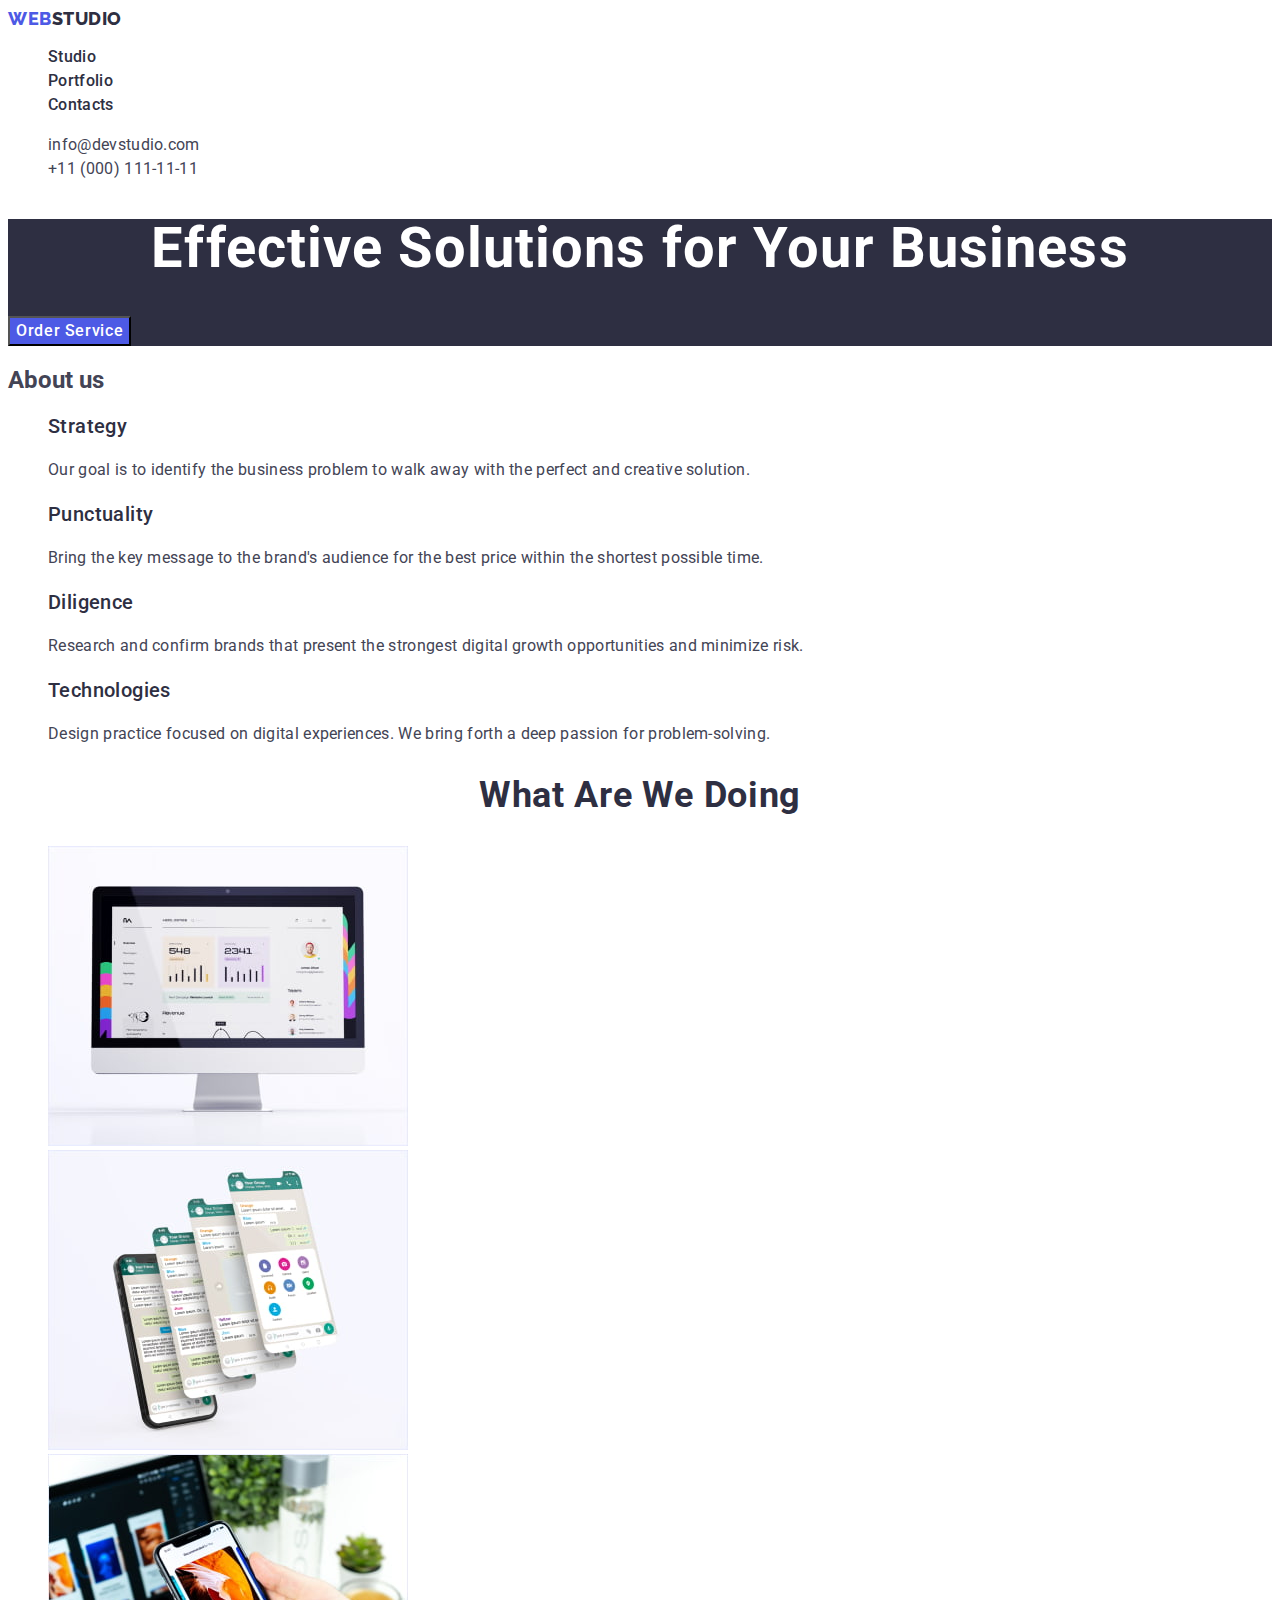
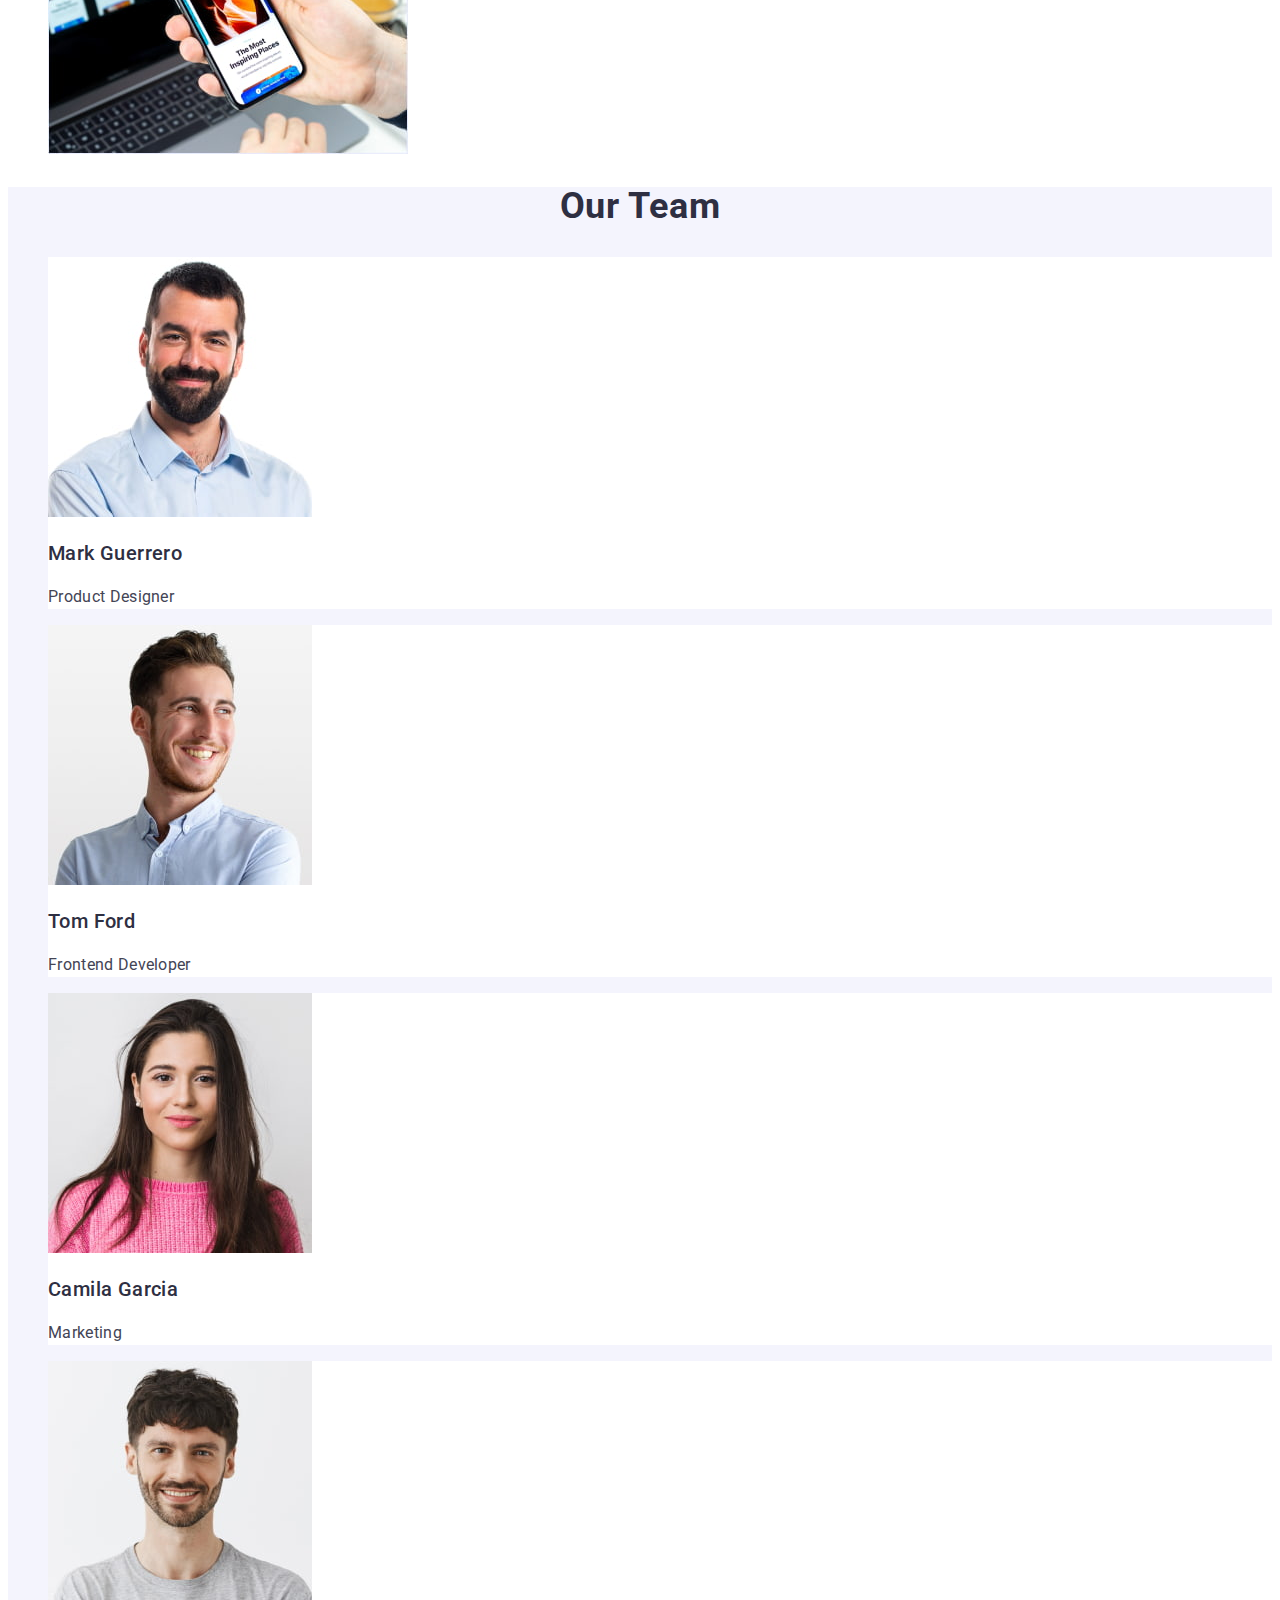
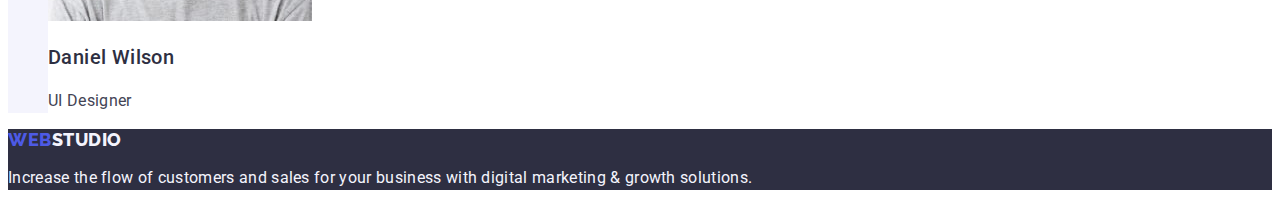
==== index.html @ d7a422e0 "Initial commit" ====
<!DOCTYPE html>
<html lang="en">
  <head>
    <meta charset="UTF-8" />
    <meta name="deskription" content="WEB Solutions for Business" />
    <title>WEB Solutions for Business</title>
    <link
      rel="stylesheet"
      href="node_modules/modern-normalize/modern-normalize.css"
    />
    <!-- Custom styles -->
    <link rel="stylesheet" href="./css/styles.css" />
    <!-- Fonts -->
    <link rel="preconnect" href="https://fonts.googleapis.com" />
    <link rel="preconnect" href="https://fonts.gstatic.com" crossorigin />
    <link
      href="https://fonts.googleapis.com/css2?family=Raleway:wght@800&family=Roboto:wght@400;500;700;900&display=swap"
      rel="stylesheet"
    />
  </head>

  <body>
    <header>
      <nav>
        <!-- Logo -->
        <a class="logo link" href="./index.html"
          >Web<span class="logo-header">Studio</span></a
        >
        <!-- Navigation -->
        <ul class="list link">
          <li>
            <a class="nav link" href="./index.html">Studio</a>
          </li>
          <li>
            <a class="nav link" href="./portfolio.html">Portfolio</a>
          </li>
          <li>
            <a class="nav link" href="">Contacts</a>
          </li>
        </ul>
      </nav>
      <!-- Adress -->
      <address class="adress">
        <ul class="list">
          <li>
            <a class="adress-list link" href="mailto:info@devstudio.com"
              >info@devstudio.com</a
            >
          </li>
          <li>
            <a class="adress-list link" href="tel:+110001111111"
              >+11 (000) 111-11-11</a
            >
          </li>
        </ul>
      </address>
    </header>
    <main>
      <!-- Hero section -->
      <section class="hero">
        <h1 class="hero-title" id="studio">
          Effective Solutions for Your Business
        </h1>
        <button class="hero-btn" type="button">Order Service</button>
      </section>
      <!-- About us section -->
      <section class="about">
        <h2 class="about-title">About us</h2>
        <ul class="list">
          <li>
            <h3 class="about-list-title">Strategy</h3>
            <p class="about-text">
              Our goal is to identify the business problem to walk away with the
              perfect and creative solution.
            </p>
          </li>
          <li>
            <h3 class="about-list-title">Punctuality</h3>
            <p class="about-text">
              Bring the key message to the brand's audience for the best price
              within the shortest possible time.
            </p>
          </li>
          <li>
            <h3 class="about-list-title">Diligence</h3>
            <p class="about-text">
              Research and confirm brands that present the strongest digital
              growth opportunities and minimize risk.
            </p>
          </li>
          <li>
            <h3 class="about-list-title">Technologies</h3>
            <p class="about-text">
              Design practice focused on digital experiences. We bring forth a
              deep passion for problem-solving.
            </p>
          </li>
        </ul>
      </section>
      <!-- What we do section-->
      <section class="doing">
        <h2 class="doing-title">What are we doing</h2>
        <ul class="list">
          <li>
            <img
              src="./images/section2/img1.jpg"
              alt="Laptop on the table"
              width="360"
              height="300"
            />
          </li>
          <li>
            <img
              src="./images/section2/img2.jpg"
              alt="Mobile phones"
              width="360"
              height="300"
            />
          </li>
          <li>
            <img
              src="./images/section2/img3.jpg"
              alt="Devices on hands"
              width="360"
              height="300"
            />
          </li>
        </ul>
      </section>
      <!-- Team -->
      <section class="team-section">
        <h2 class="team-section-title">Our Team</h2>
        <ul class="list">
          <li class="team">
            <img
              src="./images/section3/img1.jpg"
              alt="Foto Mark Guerrero"
              width="264"
              height="260"
            />
            <h3 class="card-title">Mark Guerrero</h3>
            <p class="card-text">Product Designer</p>
          </li>
          <li class="team">
            <img
              src="./images/section3/img2.jpg"
              alt="Foto Tom Ford"
              width="264"
              height="260"
            />
            <h3 class="card-title">Tom Ford</h3>
            <p class="card-text">Frontend Developer</p>
          </li>
          <li class="team">
            <img
              src="./images/section3/img3.jpg"
              alt="Foto Camila Garcia"
              width="264"
              height="260"
            />
            <h3 class="card-title">Camila Garcia</h3>
            <p class="card-text">Marketing</p>
          </li>
          <li class="team">
            <img
              src="./images/section3/img4.jpg"
              alt="Foto Daniel Wilson"
              width="264"
              height="260"
            />
            <h3 class="card-title">Daniel Wilson</h3>
            <p class="card-text">UI Designer</p>
          </li>
        </ul>
      </section>
    </main>
    <footer class="footer">
      <a class="logo link" href="./index.html"
        >Web<span class="logo-footer">Studio</span></a
      >

      <p class="text-footer">
        Increase the flow of customers and sales for your business with digital
        marketing & growth solutions.
      </p>
    </footer>
  </body>
</html>
---- css/styles.css ----
/* body */
:root {
  --primary-font: 'Roboto', sans-serif;
  --white: #fff;
  --iris: #4d5ae5;
  --navyblue: #2e2f42;
  --slate: #434455;
  --cloud: #f4f4fd;
  --ocean: #404bbf;
}
body {
  background-color: var(--white);
  font-family: var(--primary-font);
  color: var(--slate);
}
/* header */

/* Logo */

.logo {
  color: var(--iris, #4d5ae5);
  font-family: 'Raleway', sans-serif;
  font-size: 18px;
  font-weight: 800;
  line-height: 1.17; /* 116.667% */
  letter-spacing: 0.03em;
  text-transform: uppercase;
}

.logo-header {
  color: var(--navyblue);
}

.list {
  list-style: none;
}
.link {
  text-decoration: none;
}
/* Navigation */
.nav {
  color: var(--navyblue);
  font-size: 16px;
  font-weight: 500;
  line-height: 1.5;
  letter-spacing: 0.02em;
}

.nav:focus,
.nav:hover {
  color: var(--ocean);
}

/* Adress */
.adress {
  font-style: normal;
}
.adress-list {
  color: var(--slate);
  font-size: 16px;
  font-weight: 400;
  line-height: 1.5;
  letter-spacing: 0.02em;
}

.adress-list:focus,
.adress-list:hover {
  color: var(--ocean);
}

/* main */
/* Section Hero */
.hero {
  background-color: var(--navyblue);
}

.hero-title {
  color: var(--white);
  font-size: 56px;
  font-weight: 700;
  line-height: 1.07;
  letter-spacing: 0.02em;
  text-align: center;
}

.hero-btn {
  background: var(--iris);

  color: var(--white);
  font-family: 'Roboto', sans-serif;
  font-size: 16px;
  font-weight: 500;
  line-height: 1.5;
  letter-spacing: 0.04rem;
  cursor: pointer;
}

.hero-btn:focus,
.hero-btn:hover {
  background-color: var(--ocean);
}

/* Section About */

.about-list-title {
  color: var(--navyblue);
  font-size: 20px;
  font-weight: 500;
  line-height: 1.2;
  letter-spacing: 0.02em;
}

.about-text {
  color: var(--slate);

  font-size: 16px;
  line-height: 1.5;
  letter-spacing: 0.02em;
}

/* Doing section */

.doing-title {
  color: var(--navyblue);
  font-size: 36px;
  font-weight: 700;
  line-height: 1.11;
  letter-spacing: 0.02em;
  text-transform: capitalize;
  text-align: center;
}

/* Our team */

.team-section {
  background-color: var(--cloud);
}
.team {
  background-color: #ffffff;
}
.team-section-title {
  color: var(--navyblue);
  font-size: 36px;
  font-weight: 700;
  line-height: 1.11;
  letter-spacing: 0.02em;
  text-transform: capitalize;
  text-align: center;
}

.card-title {
  color: var(--navyblue);
  font-size: 20px;
  font-weight: 500;
  line-height: 1.2;
  letter-spacing: 0.02em;
}

.card-text {
  color: var(--slate);
  font-size: 16px;
  font-weight: 400;
  line-height: 1.5;
  letter-spacing: 0.02em;
}

/* Portfolio */

/* Filter */
.filter-btn-list {
  list-style: none;
}
.filter-btn {
  background-color: var(--cloud);
  color: var(--iris);
  font-family: 'Roboto', sans-serif;
  font-size: 16px;
  font-weight: 500;
  line-height: 1.5;
  letter-spacing: 0.04em;
  cursor: pointer;
}
.filter-btn:focus,
.filter-btn:hover {
  background-color: var(--ocean);
  color: var(--white);
}
/* Portfolio list */
.portfolio-list {
  list-style: none;
}
.portfolio-link-title {
  color: var(--navyblue);
  font-size: 20px;
  font-weight: 500;
  line-height: 1.2;
  letter-spacing: 0.02em;
}
.filter-text {
  color: var(--slate);
  font-size: 16px;
  line-height: 1.5;
  letter-spacing: 0.02em;
}

/* Fotter */

.footer {
  background-color: var(--navyblue);
}

.text-footer {
  color: var(--cloud);
  font-size: 16px;
  line-height: 1.5;
  letter-spacing: 0.02em;
}
.logo-footer {
  color: var(--cloud);
}
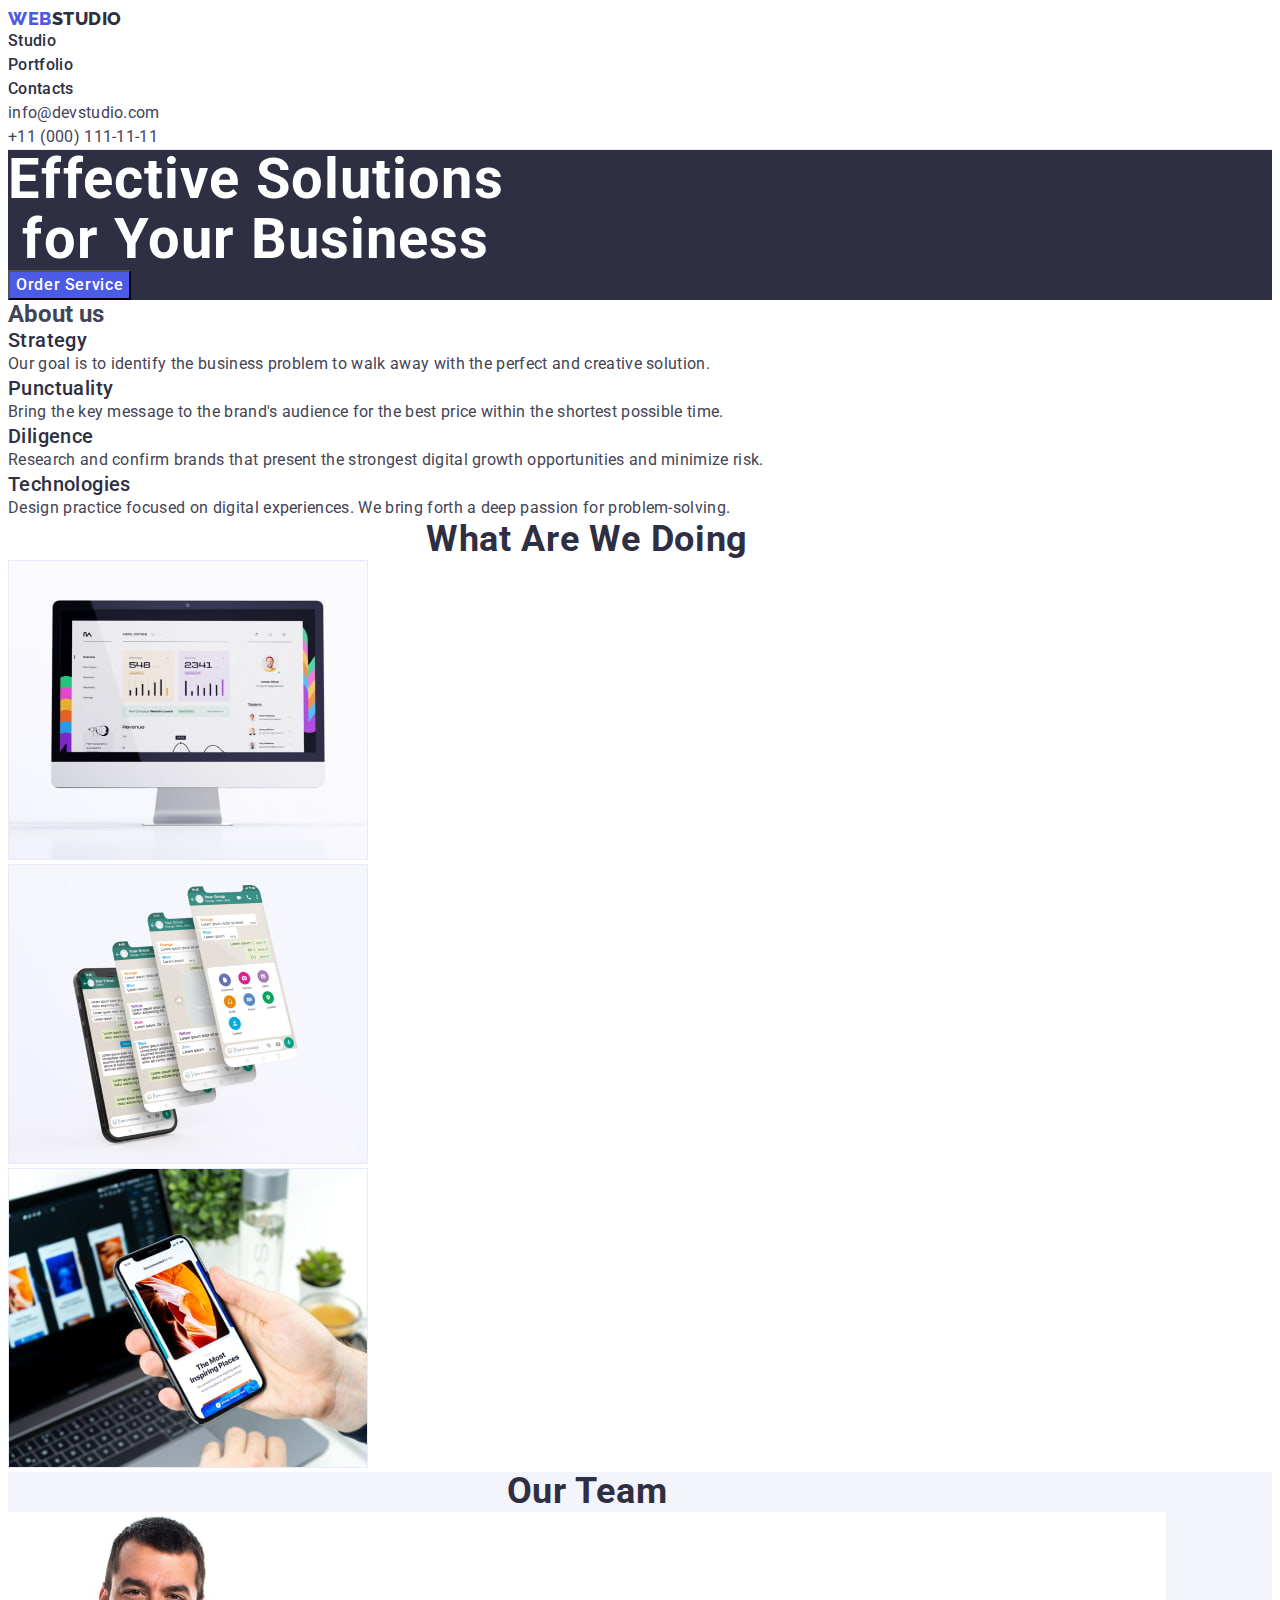
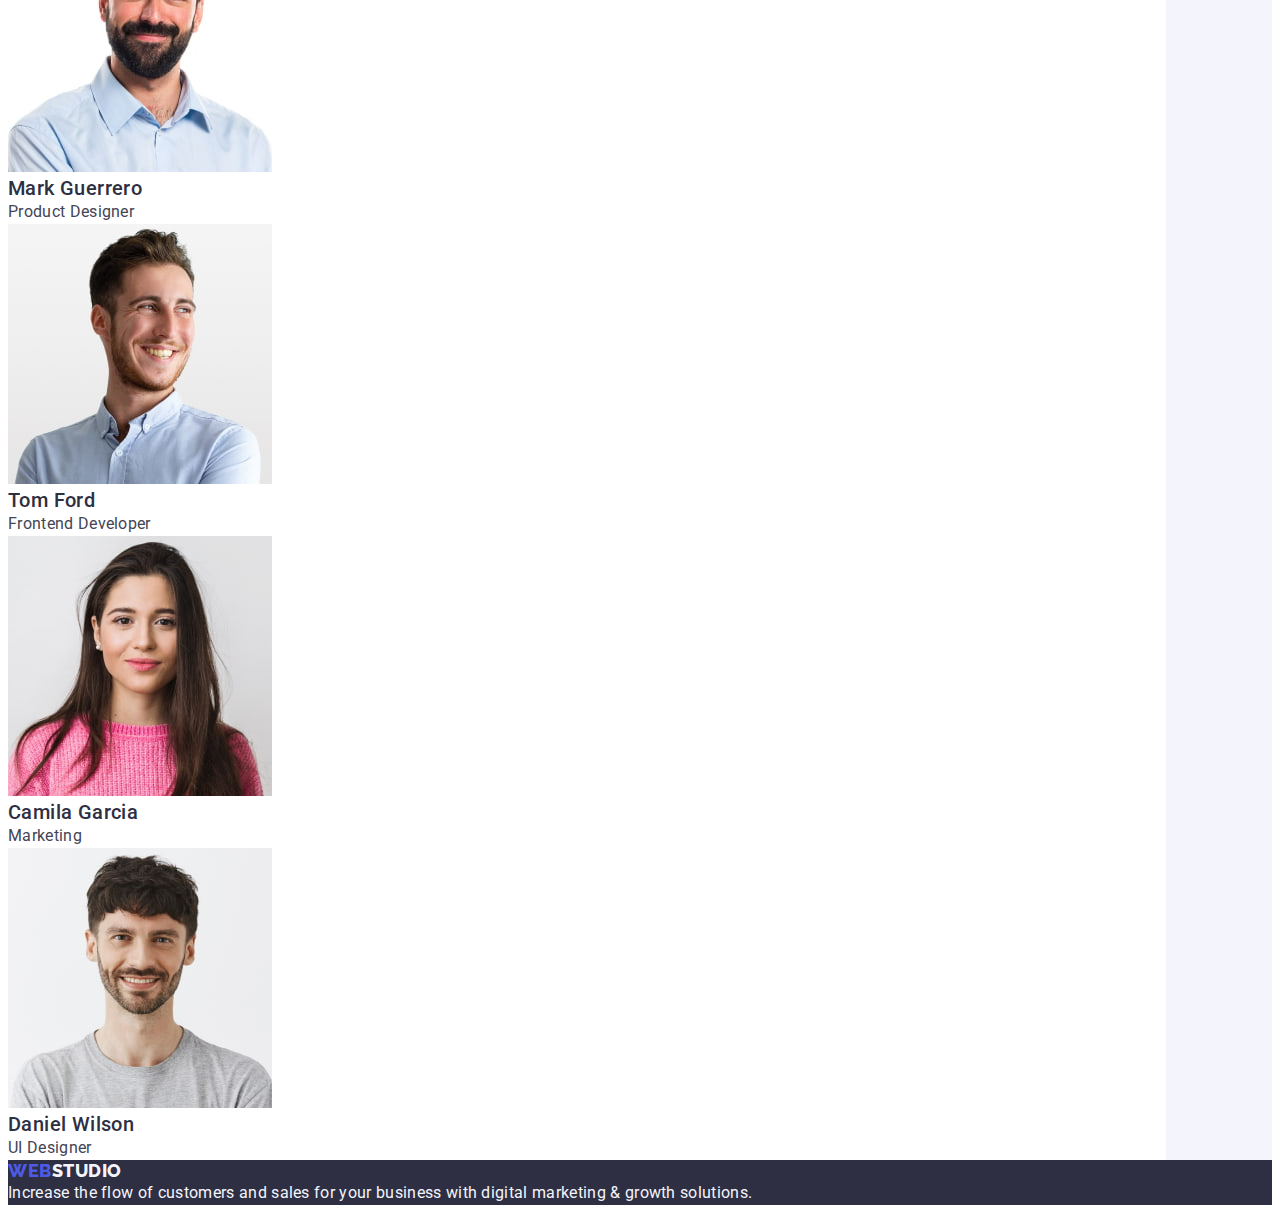
==== commit c939b586: "hw03 begin" ====
--- a/index.html
+++ b/index.html
@@ -7,6 +7,13 @@
     <link
       rel="stylesheet"
       href="node_modules/modern-normalize/modern-normalize.css"
+    />
+    <link
+      rel="stylesheet"
+      href="https://cdnjs.cloudflare.com/ajax/libs/modern-normalize/2.0.0/modern-normalize.min.css"
+      integrity="sha512-4xo8blKMVCiXpTaLzQSLSw3KFOVPWhm/TRtuPVc4WG6kUgjH6J03IBuG7JZPkcWMxJ5huwaBpOpnwYElP/m6wg=="
+      crossorigin="anonymous"
+      referrerpolicy="no-referrer"
     />
     <!-- Custom styles -->
     <link rel="stylesheet" href="./css/styles.css" />
@@ -21,168 +28,189 @@
 
   <body>
     <header>
-      <nav>
-        <!-- Logo -->
-        <a class="logo link" href="./index.html"
-          >Web<span class="logo-header">Studio</span></a
-        >
-        <!-- Navigation -->
-        <ul class="list link">
-          <li>
-            <a class="nav link" href="./index.html">Studio</a>
-          </li>
-          <li>
-            <a class="nav link" href="./portfolio.html">Portfolio</a>
-          </li>
-          <li>
-            <a class="nav link" href="">Contacts</a>
-          </li>
-        </ul>
-      </nav>
-      <!-- Adress -->
-      <address class="adress">
-        <ul class="list">
-          <li>
-            <a class="adress-list link" href="mailto:info@devstudio.com"
-              >info@devstudio.com</a
-            >
-          </li>
-          <li>
-            <a class="adress-list link" href="tel:+110001111111"
-              >+11 (000) 111-11-11</a
-            >
-          </li>
-        </ul>
-      </address>
+      <div class="container">
+        <nav>
+          <!-- Logo -->
+          <a class="logo link" href="./index.html"
+            >Web<span class="logo-header">Studio</span></a
+          >
+          <!-- Navigation -->
+          <ul class="list link">
+            <li>
+              <a class="nav link" href="./index.html">Studio</a>
+            </li>
+            <li>
+              <a class="nav link" href="./portfolio.html">Portfolio</a>
+            </li>
+            <li>
+              <a class="nav link" href="">Contacts</a>
+            </li>
+          </ul>
+        </nav>
+        <!-- Adress -->
+        <address class="adress">
+          <ul class="list">
+            <li>
+              <a class="adress-list link" href="mailto:info@devstudio.com"
+                >info@devstudio.com</a
+              >
+            </li>
+            <li>
+              <a class="adress-list link" href="tel:+110001111111"
+                >+11 (000) 111-11-11</a
+              >
+            </li>
+          </ul>
+        </address>
+      </div>
     </header>
+
     <main>
       <!-- Hero section -->
+
       <section class="hero">
-        <h1 class="hero-title" id="studio">
-          Effective Solutions for Your Business
-        </h1>
-        <button class="hero-btn" type="button">Order Service</button>
-      </section>
+        <div class="container">
+          <h1 class="hero-title" id="studio">
+            Effective Solutions for Your Business
+          </h1>
+          <button class="hero-btn" type="button">Order Service</button>
+        </div>
+      </section>
+
       <!-- About us section -->
+
       <section class="about">
-        <h2 class="about-title">About us</h2>
-        <ul class="list">
-          <li>
-            <h3 class="about-list-title">Strategy</h3>
-            <p class="about-text">
-              Our goal is to identify the business problem to walk away with the
-              perfect and creative solution.
-            </p>
-          </li>
-          <li>
-            <h3 class="about-list-title">Punctuality</h3>
-            <p class="about-text">
-              Bring the key message to the brand's audience for the best price
-              within the shortest possible time.
-            </p>
-          </li>
-          <li>
-            <h3 class="about-list-title">Diligence</h3>
-            <p class="about-text">
-              Research and confirm brands that present the strongest digital
-              growth opportunities and minimize risk.
-            </p>
-          </li>
-          <li>
-            <h3 class="about-list-title">Technologies</h3>
-            <p class="about-text">
-              Design practice focused on digital experiences. We bring forth a
-              deep passion for problem-solving.
-            </p>
-          </li>
-        </ul>
-      </section>
+        <div class="container">
+          <h2 class="about-title">About us</h2>
+          <ul class="list">
+            <li>
+              <h3 class="about-list-title">Strategy</h3>
+              <p class="about-text">
+                Our goal is to identify the business problem to walk away with
+                the perfect and creative solution.
+              </p>
+            </li>
+            <li>
+              <h3 class="about-list-title">Punctuality</h3>
+              <p class="about-text">
+                Bring the key message to the brand's audience for the best price
+                within the shortest possible time.
+              </p>
+            </li>
+            <li>
+              <h3 class="about-list-title">Diligence</h3>
+              <p class="about-text">
+                Research and confirm brands that present the strongest digital
+                growth opportunities and minimize risk.
+              </p>
+            </li>
+            <li>
+              <h3 class="about-list-title">Technologies</h3>
+              <p class="about-text">
+                Design practice focused on digital experiences. We bring forth a
+                deep passion for problem-solving.
+              </p>
+            </li>
+          </ul>
+        </div>
+      </section>
+
       <!-- What we do section-->
+
       <section class="doing">
-        <h2 class="doing-title">What are we doing</h2>
-        <ul class="list">
-          <li>
-            <img
-              src="./images/section2/img1.jpg"
-              alt="Laptop on the table"
-              width="360"
-              height="300"
-            />
-          </li>
-          <li>
-            <img
-              src="./images/section2/img2.jpg"
-              alt="Mobile phones"
-              width="360"
-              height="300"
-            />
-          </li>
-          <li>
-            <img
-              src="./images/section2/img3.jpg"
-              alt="Devices on hands"
-              width="360"
-              height="300"
-            />
-          </li>
-        </ul>
-      </section>
+        <div class="container">
+          <h2 class="doing-title">What are we doing</h2>
+          <ul class="list">
+            <li>
+              <img
+                src="./images/section2/img1.jpg"
+                alt="Laptop on the table"
+                width="360"
+                height="300"
+              />
+            </li>
+            <li>
+              <img
+                src="./images/section2/img2.jpg"
+                alt="Mobile phones"
+                width="360"
+                height="300"
+              />
+            </li>
+            <li>
+              <img
+                src="./images/section2/img3.jpg"
+                alt="Devices on hands"
+                width="360"
+                height="300"
+              />
+            </li>
+          </ul>
+        </div>
+      </section>
+
       <!-- Team -->
+
       <section class="team-section">
-        <h2 class="team-section-title">Our Team</h2>
-        <ul class="list">
-          <li class="team">
-            <img
-              src="./images/section3/img1.jpg"
-              alt="Foto Mark Guerrero"
-              width="264"
-              height="260"
-            />
-            <h3 class="card-title">Mark Guerrero</h3>
-            <p class="card-text">Product Designer</p>
-          </li>
-          <li class="team">
-            <img
-              src="./images/section3/img2.jpg"
-              alt="Foto Tom Ford"
-              width="264"
-              height="260"
-            />
-            <h3 class="card-title">Tom Ford</h3>
-            <p class="card-text">Frontend Developer</p>
-          </li>
-          <li class="team">
-            <img
-              src="./images/section3/img3.jpg"
-              alt="Foto Camila Garcia"
-              width="264"
-              height="260"
-            />
-            <h3 class="card-title">Camila Garcia</h3>
-            <p class="card-text">Marketing</p>
-          </li>
-          <li class="team">
-            <img
-              src="./images/section3/img4.jpg"
-              alt="Foto Daniel Wilson"
-              width="264"
-              height="260"
-            />
-            <h3 class="card-title">Daniel Wilson</h3>
-            <p class="card-text">UI Designer</p>
-          </li>
-        </ul>
+        <div class="container">
+          <h2 class="team-section-title">Our Team</h2>
+          <ul class="list">
+            <li class="team">
+              <img
+                src="./images/section3/img1.jpg"
+                alt="Foto Mark Guerrero"
+                width="264"
+                height="260"
+              />
+              <h3 class="card-title">Mark Guerrero</h3>
+              <p class="card-text">Product Designer</p>
+            </li>
+            <li class="team">
+              <img
+                src="./images/section3/img2.jpg"
+                alt="Foto Tom Ford"
+                width="264"
+                height="260"
+              />
+              <h3 class="card-title">Tom Ford</h3>
+              <p class="card-text">Frontend Developer</p>
+            </li>
+            <li class="team">
+              <img
+                src="./images/section3/img3.jpg"
+                alt="Foto Camila Garcia"
+                width="264"
+                height="260"
+              />
+              <h3 class="card-title">Camila Garcia</h3>
+              <p class="card-text">Marketing</p>
+            </li>
+            <li class="team">
+              <img
+                src="./images/section3/img4.jpg"
+                alt="Foto Daniel Wilson"
+                width="264"
+                height="260"
+              />
+              <h3 class="card-title">Daniel Wilson</h3>
+              <p class="card-text">UI Designer</p>
+            </li>
+          </ul>
+        </div>
       </section>
     </main>
+
     <footer class="footer">
-      <a class="logo link" href="./index.html"
-        >Web<span class="logo-footer">Studio</span></a
-      >
-
-      <p class="text-footer">
-        Increase the flow of customers and sales for your business with digital
-        marketing & growth solutions.
-      </p>
+      <div class="container">
+        <a class="logo link" href="./index.html"
+          >Web<span class="logo-footer">Studio</span></a
+        >
+
+        <p class="text-footer">
+          Increase the flow of customers and sales for your business with
+          digital marketing & growth solutions.
+        </p>
+      </div>
     </footer>
   </body>
 </html>
--- a/css/styles.css
+++ b/css/styles.css
@@ -8,13 +8,33 @@
   --cloud: #f4f4fd;
   --ocean: #404bbf;
 }
+/* Container */
+.container { 
+max-width: 1158px;
+padding-left:  
+padding-right:  
+margin-left:  
+margin-right:  
+}
+
 body {
   background-color: var(--white);
   font-family: var(--primary-font);
   color: var(--slate);
 }
+h1, h2, h3, h4, h5, h6, p {
+	margin: 0;
+}
+
+ul, ol {
+	margin-top: 0;
+	margin-bottom: 0;
+	padding-left: 0;
+}
 /* header */
-
+header {
+  border-bottom: 1px solid var(--cornflower, #E7E9FC);
+}
 /* Logo */
 
 .logo {
@@ -81,6 +101,7 @@
   line-height: 1.07;
   letter-spacing: 0.02em;
   text-align: center;
+  width: 496px;
 }
 
 .hero-btn {
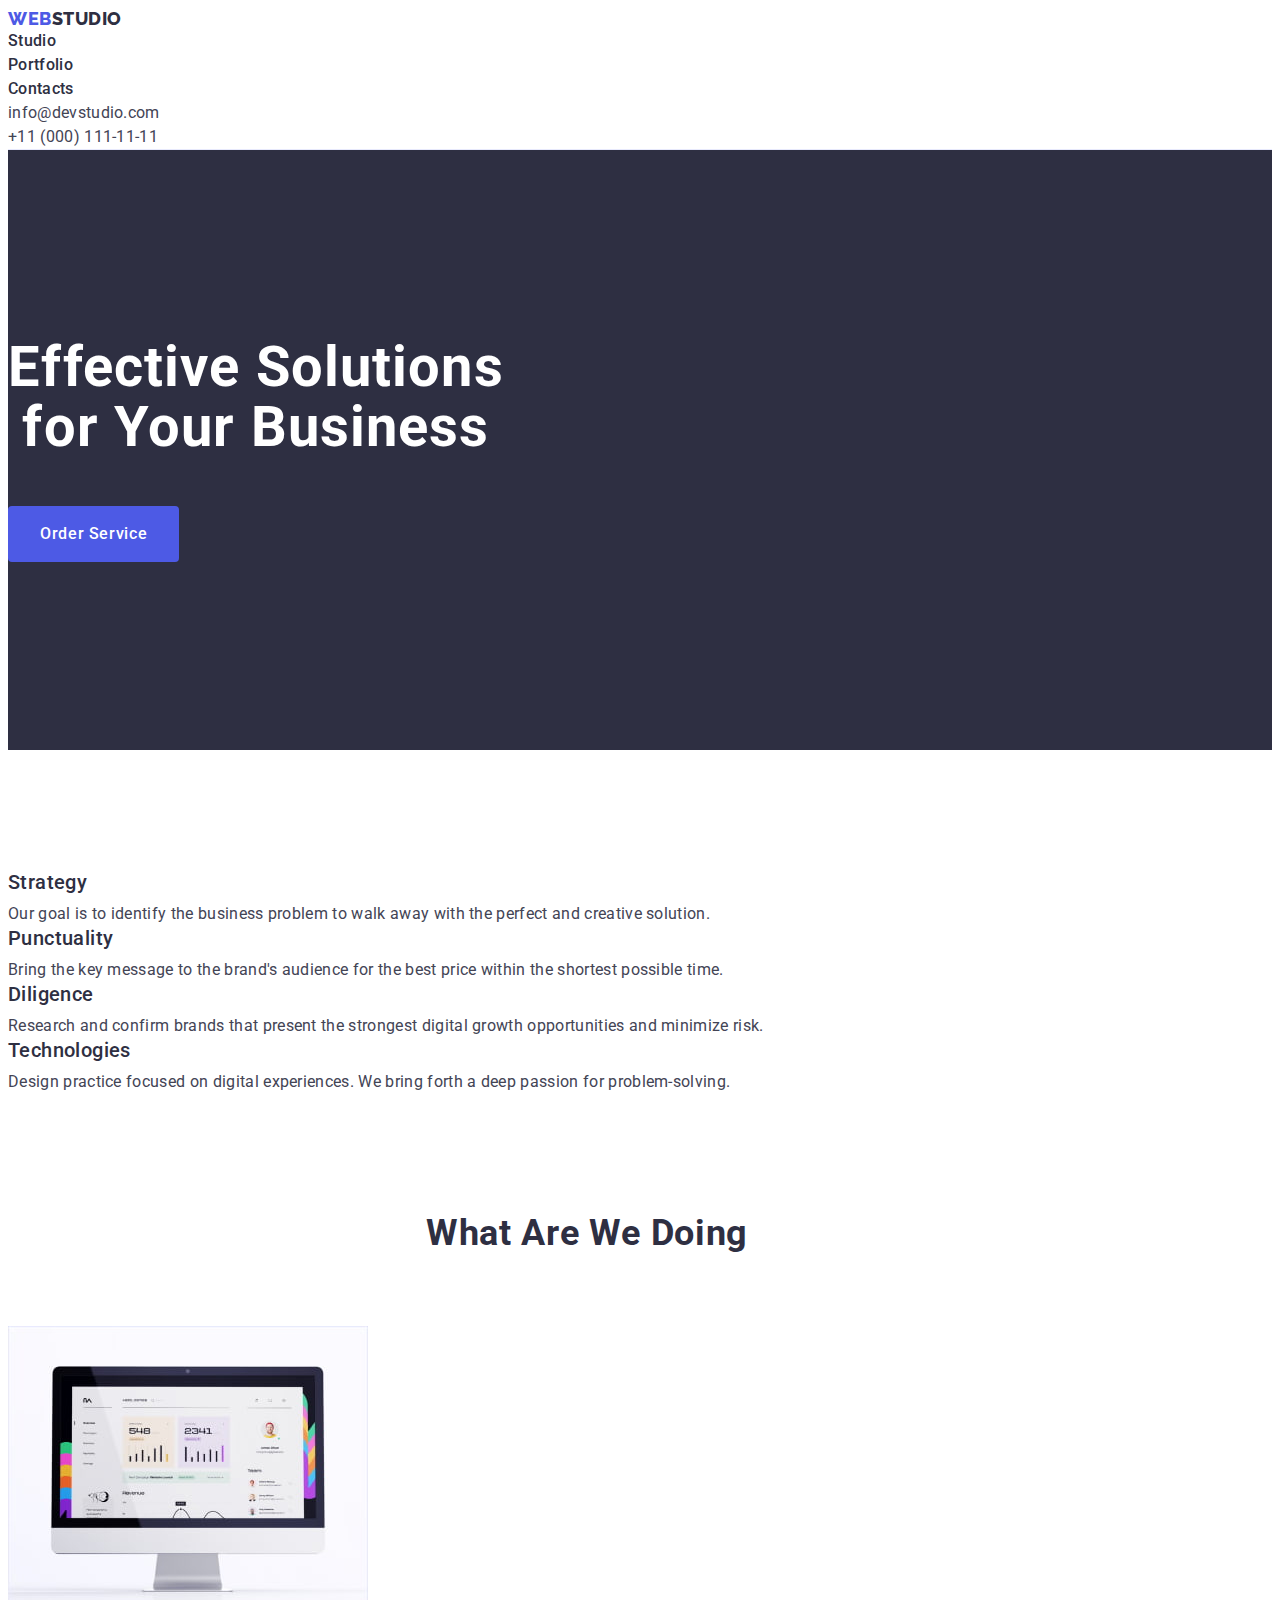
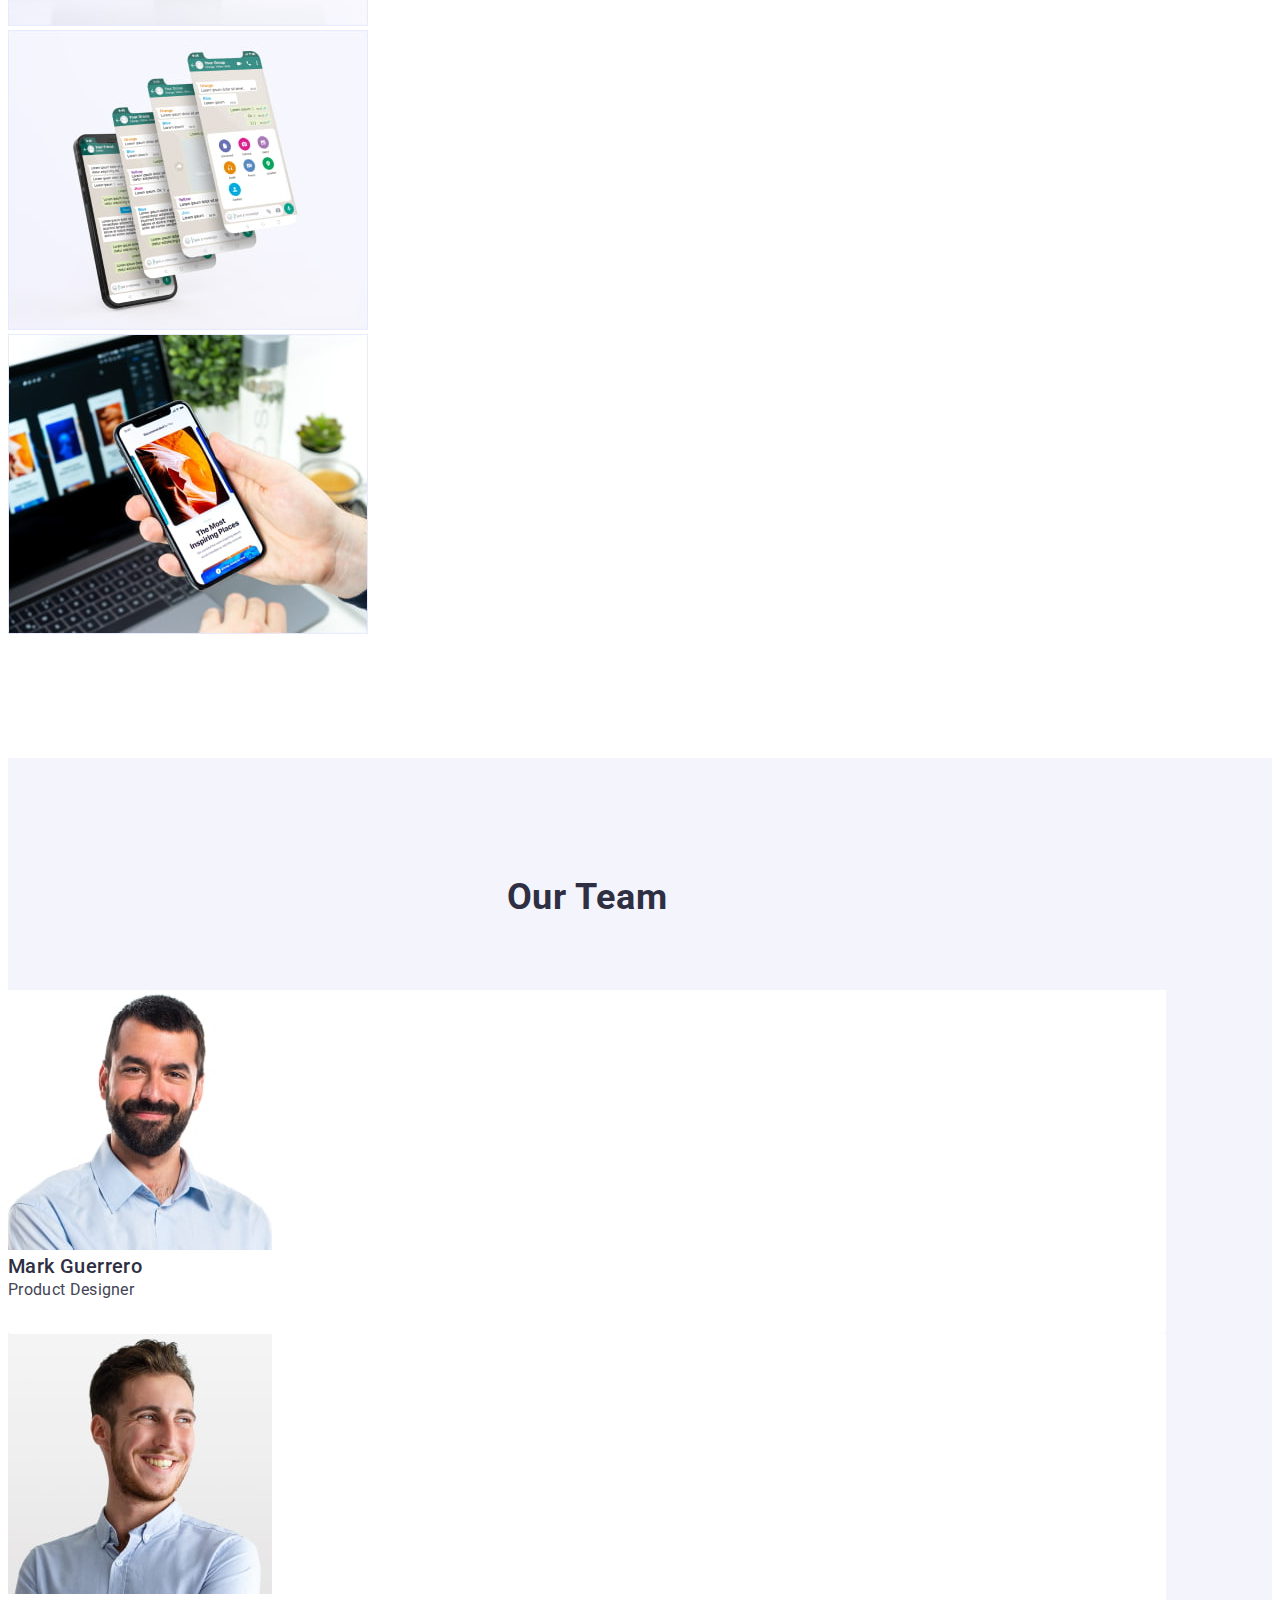
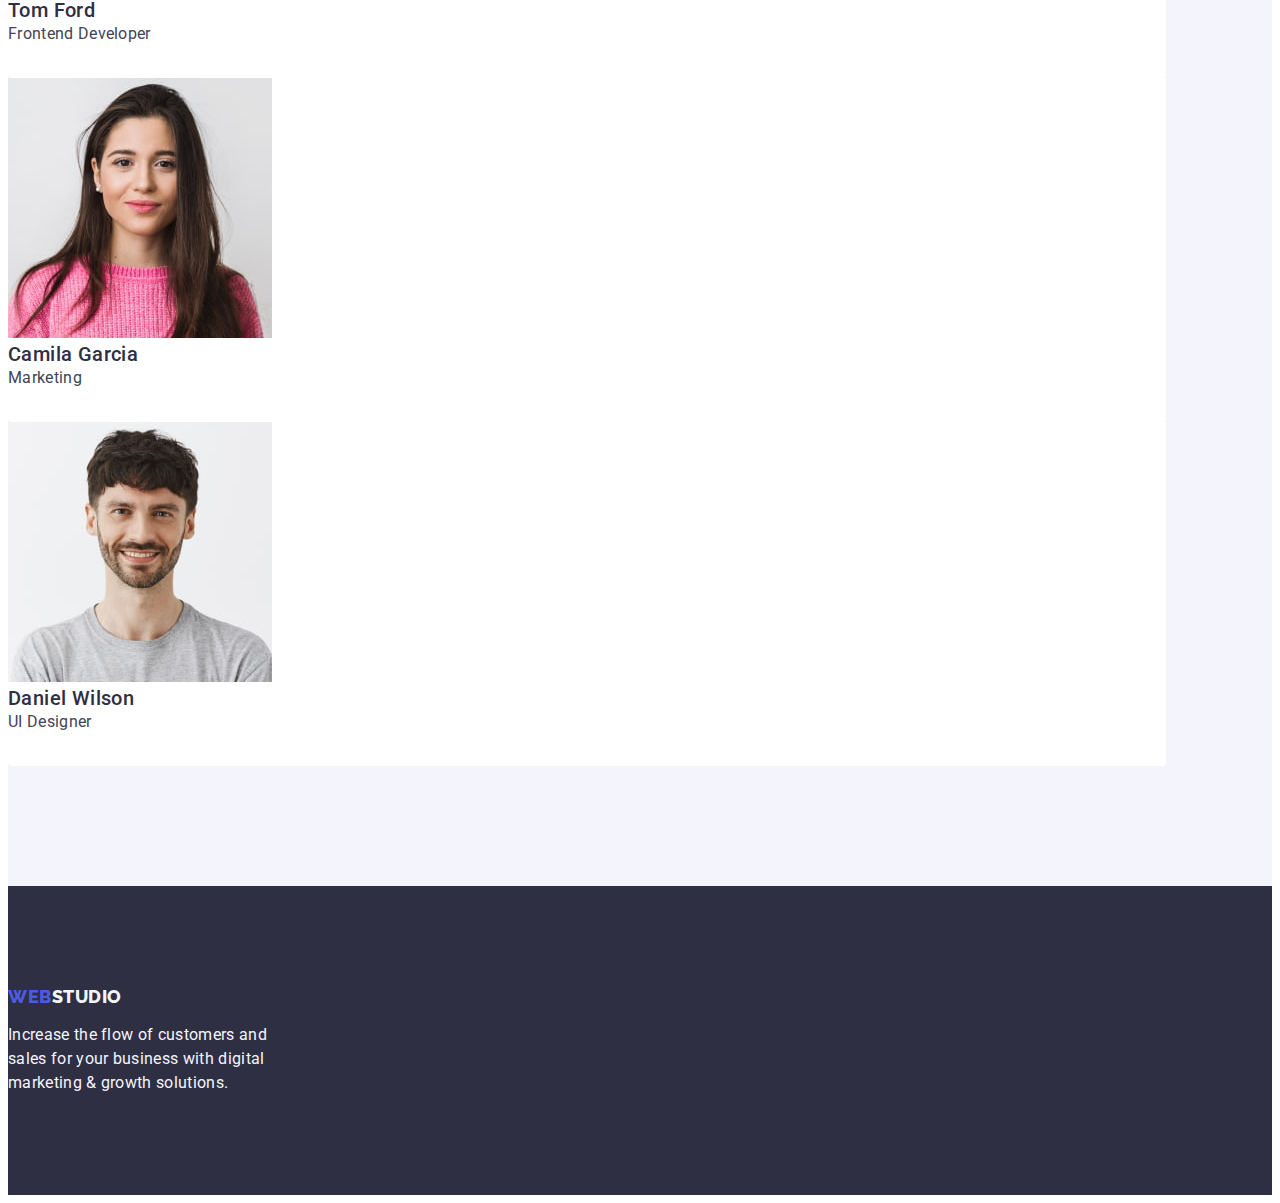
==== commit 5d75230d: "marg-padd" ====
--- a/index.html
+++ b/index.html
@@ -81,23 +81,23 @@
 
       <section class="about">
         <div class="container">
-          <h2 class="about-title">About us</h2>
-          <ul class="list">
-            <li>
+          <h2 class="visually-hidden">About us</h2>
+          <ul class="list">
+            <li class="about-item">
               <h3 class="about-list-title">Strategy</h3>
               <p class="about-text">
                 Our goal is to identify the business problem to walk away with
                 the perfect and creative solution.
               </p>
             </li>
-            <li>
+            <li class="about-item">
               <h3 class="about-list-title">Punctuality</h3>
               <p class="about-text">
                 Bring the key message to the brand's audience for the best price
                 within the shortest possible time.
               </p>
             </li>
-            <li>
+            <li class="about-item">
               <h3 class="about-list-title">Diligence</h3>
               <p class="about-text">
                 Research and confirm brands that present the strongest digital
--- a/css/styles.css
+++ b/css/styles.css
@@ -7,14 +7,11 @@
   --slate: #434455;
   --cloud: #f4f4fd;
   --ocean: #404bbf;
+  --cornflower: #e7e9fc;
 }
 /* Container */
-.container { 
-max-width: 1158px;
-padding-left:  
-padding-right:  
-margin-left:  
-margin-right:  
+.container {
+  max-width: 1158px;
 }
 
 body {
@@ -22,18 +19,39 @@
   font-family: var(--primary-font);
   color: var(--slate);
 }
-h1, h2, h3, h4, h5, h6, p {
-	margin: 0;
-}
-
-ul, ol {
-	margin-top: 0;
-	margin-bottom: 0;
-	padding-left: 0;
-}
+h1,
+h2,
+h3,
+h4,
+h5,
+h6,
+p {
+  margin: 0;
+}
+
+ul,
+ol {
+  margin-top: 0;
+  margin-bottom: 0;
+  padding-left: 0;
+}
+
+.visually-hidden {
+  position: absolute;
+  width: 1px;
+  height: 1px;
+  margin: -1px;
+  border: 0;
+  padding: 0;
+  white-space: nowrap;
+  clip-path: inset(100%);
+  clip: rect(0 0 0 0);
+  overflow: hidden;
+}
+
 /* header */
 header {
-  border-bottom: 1px solid var(--cornflower, #E7E9FC);
+  border-bottom: 1px solid var(--cornflower, #e7e9fc);
 }
 /* Logo */
 
@@ -94,6 +112,10 @@
   background-color: var(--navyblue);
 }
 
+.hero .container {
+  padding-top: 188px;
+  padding-bottom: 188px;
+}
 .hero-title {
   color: var(--white);
   font-size: 56px;
@@ -102,11 +124,11 @@
   letter-spacing: 0.02em;
   text-align: center;
   width: 496px;
+  margin-bottom: 48px;
 }
 
 .hero-btn {
   background: var(--iris);
-
   color: var(--white);
   font-family: 'Roboto', sans-serif;
   font-size: 16px;
@@ -114,6 +136,9 @@
   line-height: 1.5;
   letter-spacing: 0.04rem;
   cursor: pointer;
+  padding: 16px 32px;
+  border-radius: 4px;
+  border: none;
 }
 
 .hero-btn:focus,
@@ -122,6 +147,10 @@
 }
 
 /* Section About */
+.about .container {
+  padding-top: 120px;
+  padding-bottom: 120px;
+}
 
 .about-list-title {
   color: var(--navyblue);
@@ -129,6 +158,7 @@
   font-weight: 500;
   line-height: 1.2;
   letter-spacing: 0.02em;
+  margin-bottom: 8px;
 }
 
 .about-text {
@@ -140,6 +170,9 @@
 }
 
 /* Doing section */
+.doing .container {
+  padding-bottom: 120px;
+}
 
 .doing-title {
   color: var(--navyblue);
@@ -149,6 +182,7 @@
   letter-spacing: 0.02em;
   text-transform: capitalize;
   text-align: center;
+  margin-bottom: 72px;
 }
 
 /* Our team */
@@ -158,6 +192,12 @@
 }
 .team {
   background-color: #ffffff;
+  border-radius: 0px 0px 4px 4px;
+  padding-bottom: 32px;
+}
+.team-section .container {
+  padding-top: 120px;
+  padding-bottom: 120px;
 }
 .team-section-title {
   color: var(--navyblue);
@@ -167,6 +207,7 @@
   letter-spacing: 0.02em;
   text-transform: capitalize;
   text-align: center;
+  margin-bottom: 72px;
 }
 
 .card-title {
@@ -186,10 +227,16 @@
 }
 
 /* Portfolio */
+.portfolio .container {
+  padding-top: 96px;
+  padding-bottom: 120px;
+}
 
 /* Filter */
-.filter-btn-list {
+
+.filter-list {
   list-style: none;
+  margin-bottom: 72px;
 }
 .filter-btn {
   background-color: var(--cloud);
@@ -200,6 +247,9 @@
   line-height: 1.5;
   letter-spacing: 0.04em;
   cursor: pointer;
+  border-radius: 4px;
+  border: 1px solid var(--cornflower);
+  padding: 12px 24px;
 }
 .filter-btn:focus,
 .filter-btn:hover {
@@ -210,6 +260,10 @@
 .portfolio-list {
   list-style: none;
 }
+.portfolio-item {
+  border: 1px solid var(--cornflower);
+  padding-bottom: 32px;
+}
 .portfolio-link-title {
   color: var(--navyblue);
   font-size: 20px;
@@ -229,12 +283,17 @@
 .footer {
   background-color: var(--navyblue);
 }
-
+.footer .container {
+  padding-top: 100px;
+  padding-bottom: 100px;
+}
 .text-footer {
   color: var(--cloud);
   font-size: 16px;
   line-height: 1.5;
   letter-spacing: 0.02em;
+  width: 264px;
+  margin-top: 16px;
 }
 .logo-footer {
   color: var(--cloud);
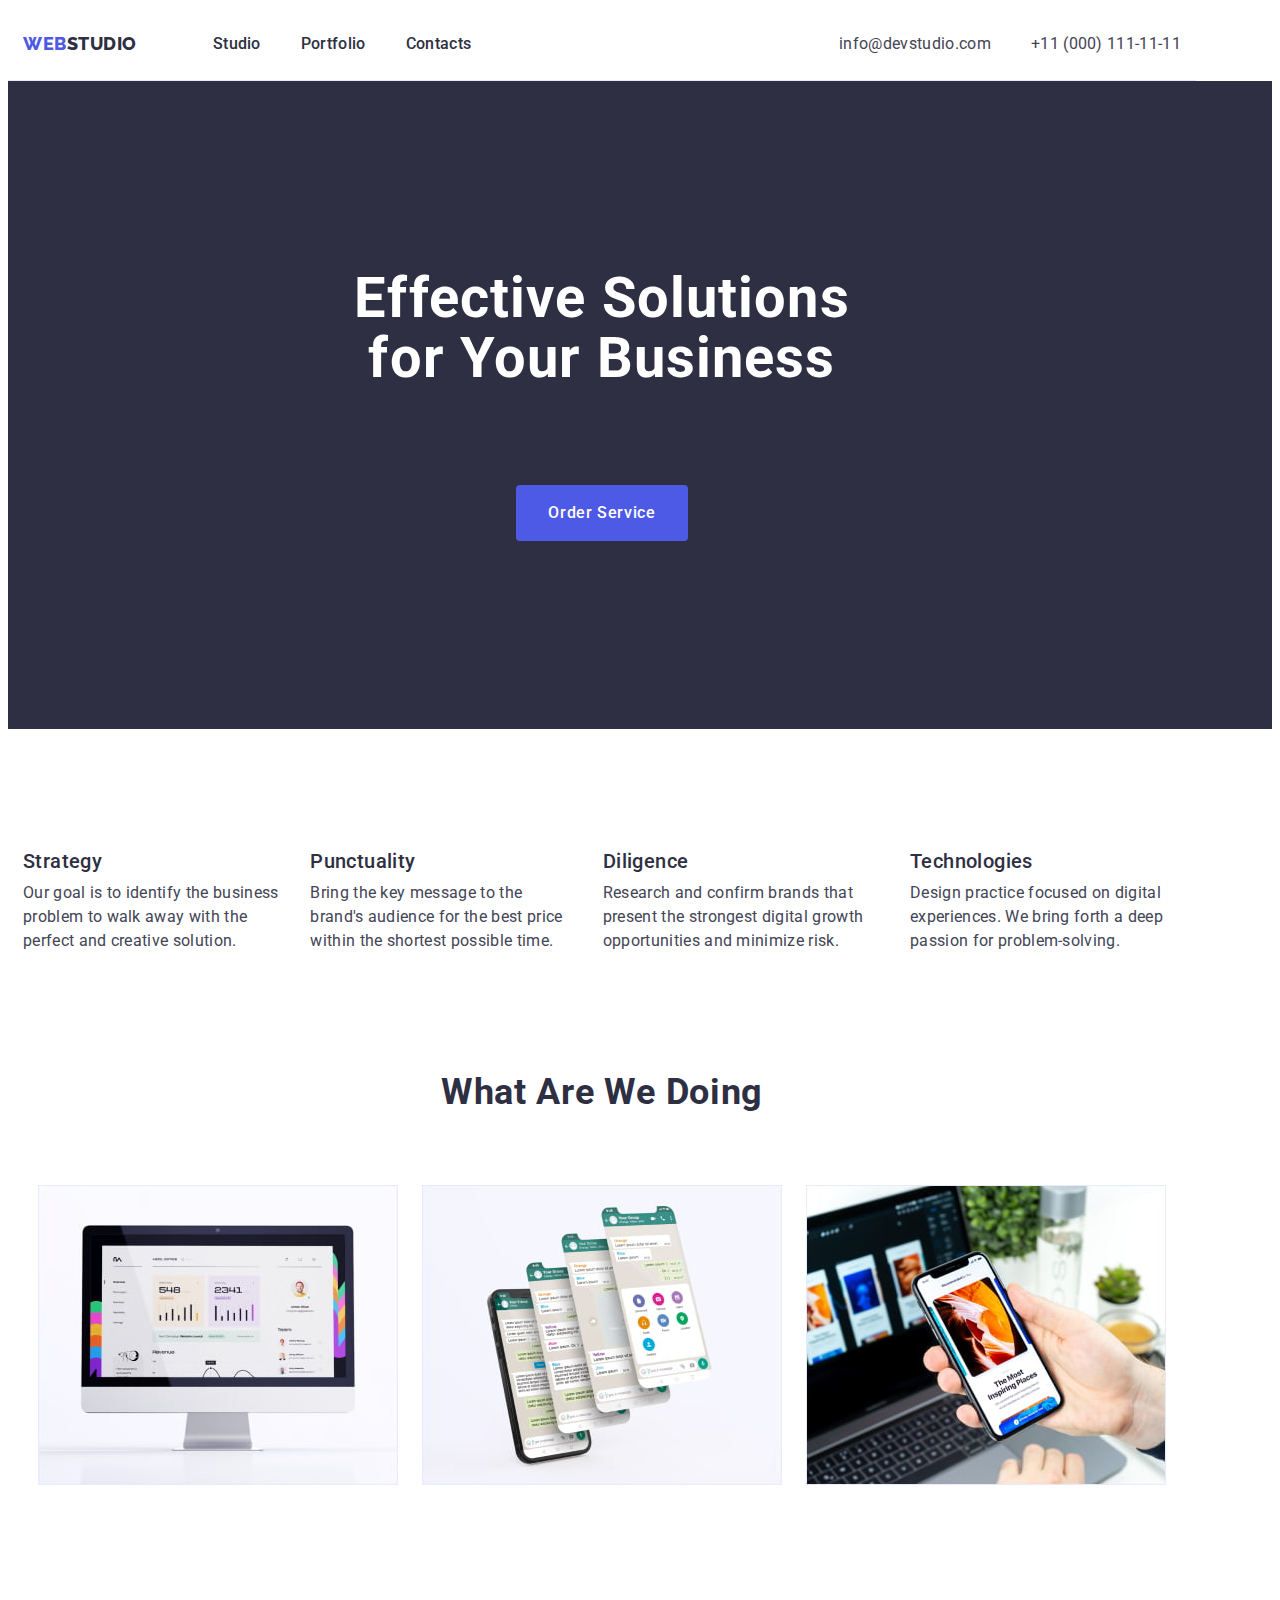
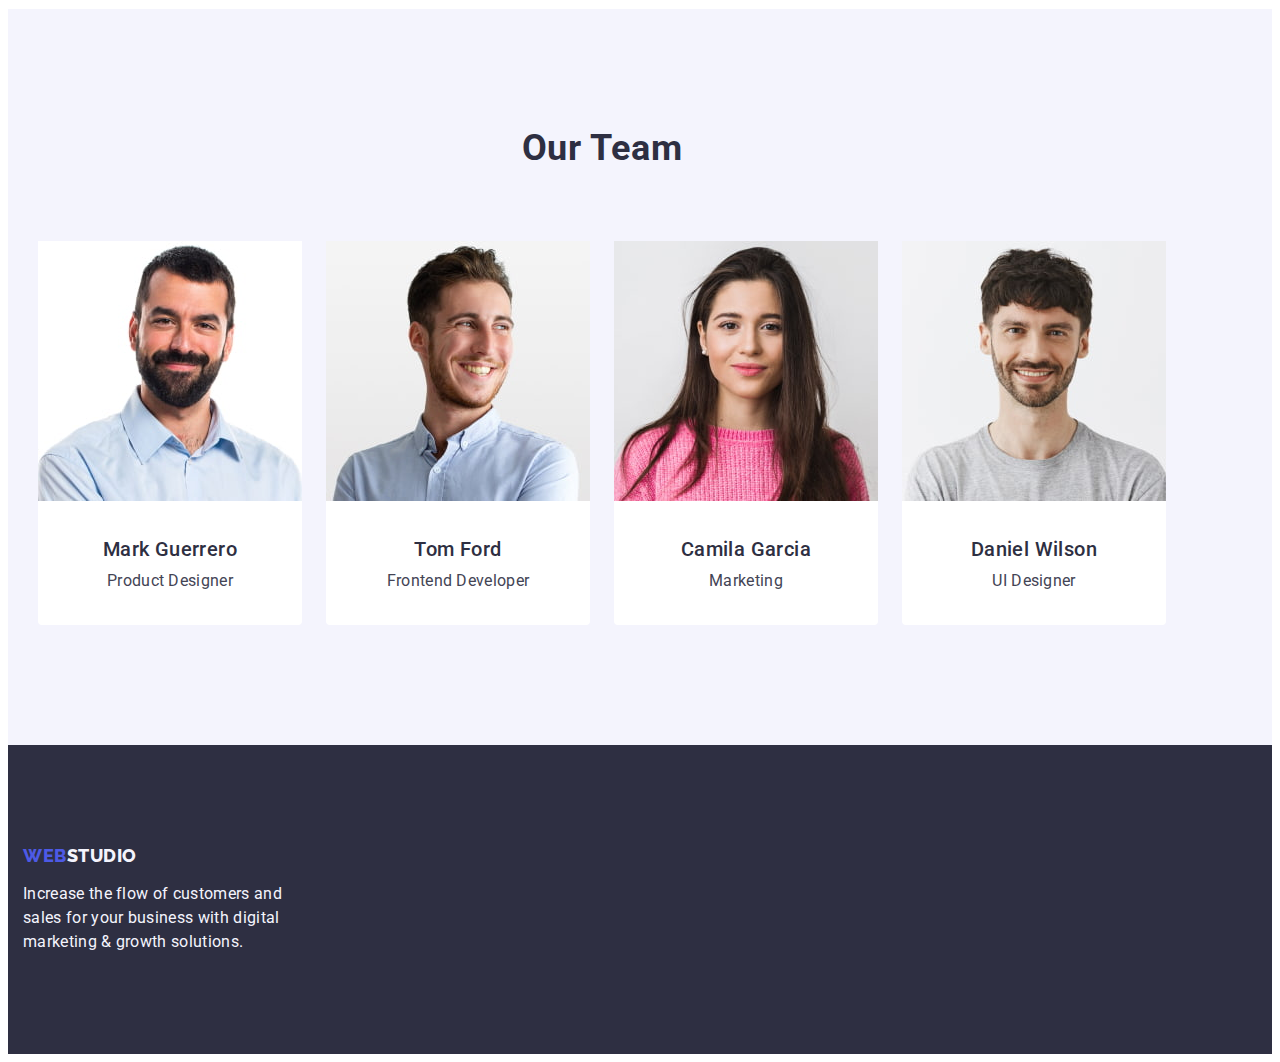
==== commit 4300cbee: "flex" ====
--- a/index.html
+++ b/index.html
@@ -28,35 +28,35 @@
 
   <body>
     <header>
-      <div class="container">
-        <nav>
+      <div class="header-container container">
+        <nav class="nav-wrapper">
           <!-- Logo -->
           <a class="logo link" href="./index.html"
             >Web<span class="logo-header">Studio</span></a
           >
           <!-- Navigation -->
-          <ul class="list link">
-            <li>
+          <ul class="nav-list list">
+            <li class="nav-item">
               <a class="nav link" href="./index.html">Studio</a>
             </li>
-            <li>
+            <li class="nav-item">
               <a class="nav link" href="./portfolio.html">Portfolio</a>
             </li>
-            <li>
+            <li class="nav-item">
               <a class="nav link" href="">Contacts</a>
             </li>
           </ul>
         </nav>
         <!-- Adress -->
         <address class="adress">
-          <ul class="list">
-            <li>
-              <a class="adress-list link" href="mailto:info@devstudio.com"
+          <ul class="adress-list list">
+            <li class="adress-item">
+              <a class="adress-list-item link" href="mailto:info@devstudio.com"
                 >info@devstudio.com</a
               >
             </li>
-            <li>
-              <a class="adress-list link" href="tel:+110001111111"
+            <li class="adress-item">
+              <a class="adress-list-item link" href="tel:+110001111111"
                 >+11 (000) 111-11-11</a
               >
             </li>
@@ -69,7 +69,7 @@
       <!-- Hero section -->
 
       <section class="hero">
-        <div class="container">
+        <div class="hero-container container">
           <h1 class="hero-title" id="studio">
             Effective Solutions for Your Business
           </h1>
@@ -80,9 +80,9 @@
       <!-- About us section -->
 
       <section class="about">
-        <div class="container">
+        <div class="about-container container">
           <h2 class="visually-hidden">About us</h2>
-          <ul class="list">
+          <ul class="about-list list">
             <li class="about-item">
               <h3 class="about-list-title">Strategy</h3>
               <p class="about-text">
@@ -104,7 +104,7 @@
                 growth opportunities and minimize risk.
               </p>
             </li>
-            <li>
+            <li class="about-item">
               <h3 class="about-list-title">Technologies</h3>
               <p class="about-text">
                 Design practice focused on digital experiences. We bring forth a
@@ -118,10 +118,10 @@
       <!-- What we do section-->
 
       <section class="doing">
-        <div class="container">
+        <div class="doing-container container">
           <h2 class="doing-title">What are we doing</h2>
-          <ul class="list">
-            <li>
+          <ul class="doing-list list">
+            <li class="doing-item">
               <img
                 src="./images/section2/img1.jpg"
                 alt="Laptop on the table"
@@ -152,48 +152,56 @@
       <!-- Team -->
 
       <section class="team-section">
-        <div class="container">
+        <div class="team-container container">
           <h2 class="team-section-title">Our Team</h2>
-          <ul class="list">
-            <li class="team">
+          <ul class="team-list list">
+            <li class="team-card">
               <img
                 src="./images/section3/img1.jpg"
                 alt="Foto Mark Guerrero"
                 width="264"
                 height="260"
               />
-              <h3 class="card-title">Mark Guerrero</h3>
-              <p class="card-text">Product Designer</p>
-            </li>
-            <li class="team">
+              <div class="team-card-content">
+                <h3 class="card-title">Mark Guerrero</h3>
+                <p class="card-text">Product Designer</p>
+              </div>
+            </li>
+            <li class="team-card">
               <img
                 src="./images/section3/img2.jpg"
                 alt="Foto Tom Ford"
                 width="264"
                 height="260"
               />
-              <h3 class="card-title">Tom Ford</h3>
-              <p class="card-text">Frontend Developer</p>
-            </li>
-            <li class="team">
+              <div class="team-card-content">
+                <h3 class="card-title">Tom Ford</h3>
+                <p class="card-text">Frontend Developer</p>
+              </div>
+            </li>
+            <li class="team-card">
               <img
                 src="./images/section3/img3.jpg"
                 alt="Foto Camila Garcia"
                 width="264"
                 height="260"
               />
-              <h3 class="card-title">Camila Garcia</h3>
-              <p class="card-text">Marketing</p>
-            </li>
-            <li class="team">
+              <div class="team-card-content">
+                <h3 class="card-title">Camila Garcia</h3>
+                <p class="card-text">Marketing</p>
+              </div>
+            </li>
+            <li class="team-card">
               <img
                 src="./images/section3/img4.jpg"
                 alt="Foto Daniel Wilson"
                 width="264"
                 height="260"
               />
-              <h3 class="card-title">Daniel Wilson</h3>
-              <p class="card-text">UI Designer</p>
+              <div class="team-card-content">
+                <h3 class="card-title">Daniel Wilson</h3>
+                <p class="card-text">UI Designer</p>
+              </div>
             </li>
           </ul>
         </div>
@@ -201,7 +209,7 @@
     </main>
 
     <footer class="footer">
-      <div class="container">
+      <div class="footer-container container">
         <a class="logo link" href="./index.html"
           >Web<span class="logo-footer">Studio</span></a
         >
--- a/css/styles.css
+++ b/css/styles.css
@@ -12,6 +12,8 @@
 /* Container */
 .container {
   max-width: 1158px;
+  padding-left: 15px;
+  padding-right: 15px;
 }
 
 body {
@@ -50,10 +52,18 @@
 }
 
 /* header */
-header {
+.header-container {
+  display: flex;
+  justify-content: space-between;
   border-bottom: 1px solid var(--cornflower, #e7e9fc);
 }
 /* Logo */
+
+.nav-wrapper {
+  display: flex;
+  gap: 76px;
+  align-items: center;
+}
 
 .logo {
   color: var(--iris, #4d5ae5);
@@ -76,12 +86,22 @@
   text-decoration: none;
 }
 /* Navigation */
+
+.nav-list {
+  display: flex;
+  gap: 40px;
+}
 .nav {
   color: var(--navyblue);
   font-size: 16px;
   font-weight: 500;
   line-height: 1.5;
   letter-spacing: 0.02em;
+}
+
+.nav-item {
+  padding-top: 24px;
+  padding-bottom: 24px;
 }
 
 .nav:focus,
@@ -90,10 +110,20 @@
 }
 
 /* Adress */
+
+.adress-list {
+  display: flex;
+  gap: 40px;
+}
+
 .adress {
   font-style: normal;
 }
-.adress-list {
+.adress-item {
+  padding-top: 24px;
+  padding-bottom: 24px;
+}
+.adress-list-item {
   color: var(--slate);
   font-size: 16px;
   font-weight: 400;
@@ -108,14 +138,23 @@
 
 /* main */
 /* Section Hero */
+
 .hero {
   background-color: var(--navyblue);
 }
-
-.hero .container {
+.hero-container {
+  display: flex;
+  flex-direction: column;
+  justify-content: flex-end;
+  align-content: center;
+  flex-wrap: wrap;
+  align-items: center;
+  gap: 48px;
   padding-top: 188px;
   padding-bottom: 188px;
-}
+  width: 1440px;
+}
+
 .hero-title {
   color: var(--white);
   font-size: 56px;
@@ -147,11 +186,16 @@
 }
 
 /* Section About */
-.about .container {
+.about-container {
   padding-top: 120px;
   padding-bottom: 120px;
 }
 
+.about-list {
+  display: flex;
+  gap: 24px;
+}
+
 .about-list-title {
   color: var(--navyblue);
   font-size: 20px;
@@ -170,8 +214,13 @@
 }
 
 /* Doing section */
-.doing .container {
+.doing-container {
   padding-bottom: 120px;
+}
+.doing-list {
+  display: flex;
+  justify-content: center;
+  gap: 24px;
 }
 
 .doing-title {
@@ -186,19 +235,34 @@
 }
 
 /* Our team */
+.team-container {
+  padding-top: 120px;
+  padding-bottom: 120px;
+}
 
 .team-section {
   background-color: var(--cloud);
 }
-.team {
+
+.team-list {
+  display: flex;
+  justify-content: center;
+  gap: 24px;
+}
+.team-card {
   background-color: #ffffff;
   border-radius: 0px 0px 4px 4px;
   padding-bottom: 32px;
 }
-.team-section .container {
-  padding-top: 120px;
-  padding-bottom: 120px;
-}
+.team-card-content {
+  display: flex;
+  flex-direction: column;
+  flex-wrap: wrap;
+  align-items: center;
+  margin-top: 32px;
+  gap: 8px;
+}
+
 .team-section-title {
   color: var(--navyblue);
   font-size: 36px;
@@ -257,13 +321,29 @@
   color: var(--white);
 }
 /* Portfolio list */
+
+.filter-list {
+  display: flex;
+  justify-content: center;
+  gap: 24px;
+}
 .portfolio-list {
-  list-style: none;
-}
-.portfolio-item {
+  display: flex;
+  flex-wrap: wrap;
+  gap: 24px;
+  row-gap: 56px;
+}
+.portfolio-card-content {
+  display: flex;
+  flex-direction: column;
+  padding-left: 16px;
+  gap: 8px;
+  padding-top: 32px;
+  padding-bottom: 32px;
   border: 1px solid var(--cornflower);
-  padding-bottom: 32px;
-}
+  border-top: none;
+}
+
 .portfolio-link-title {
   color: var(--navyblue);
   font-size: 20px;
@@ -283,7 +363,7 @@
 .footer {
   background-color: var(--navyblue);
 }
-.footer .container {
+.footer-container {
   padding-top: 100px;
   padding-bottom: 100px;
 }
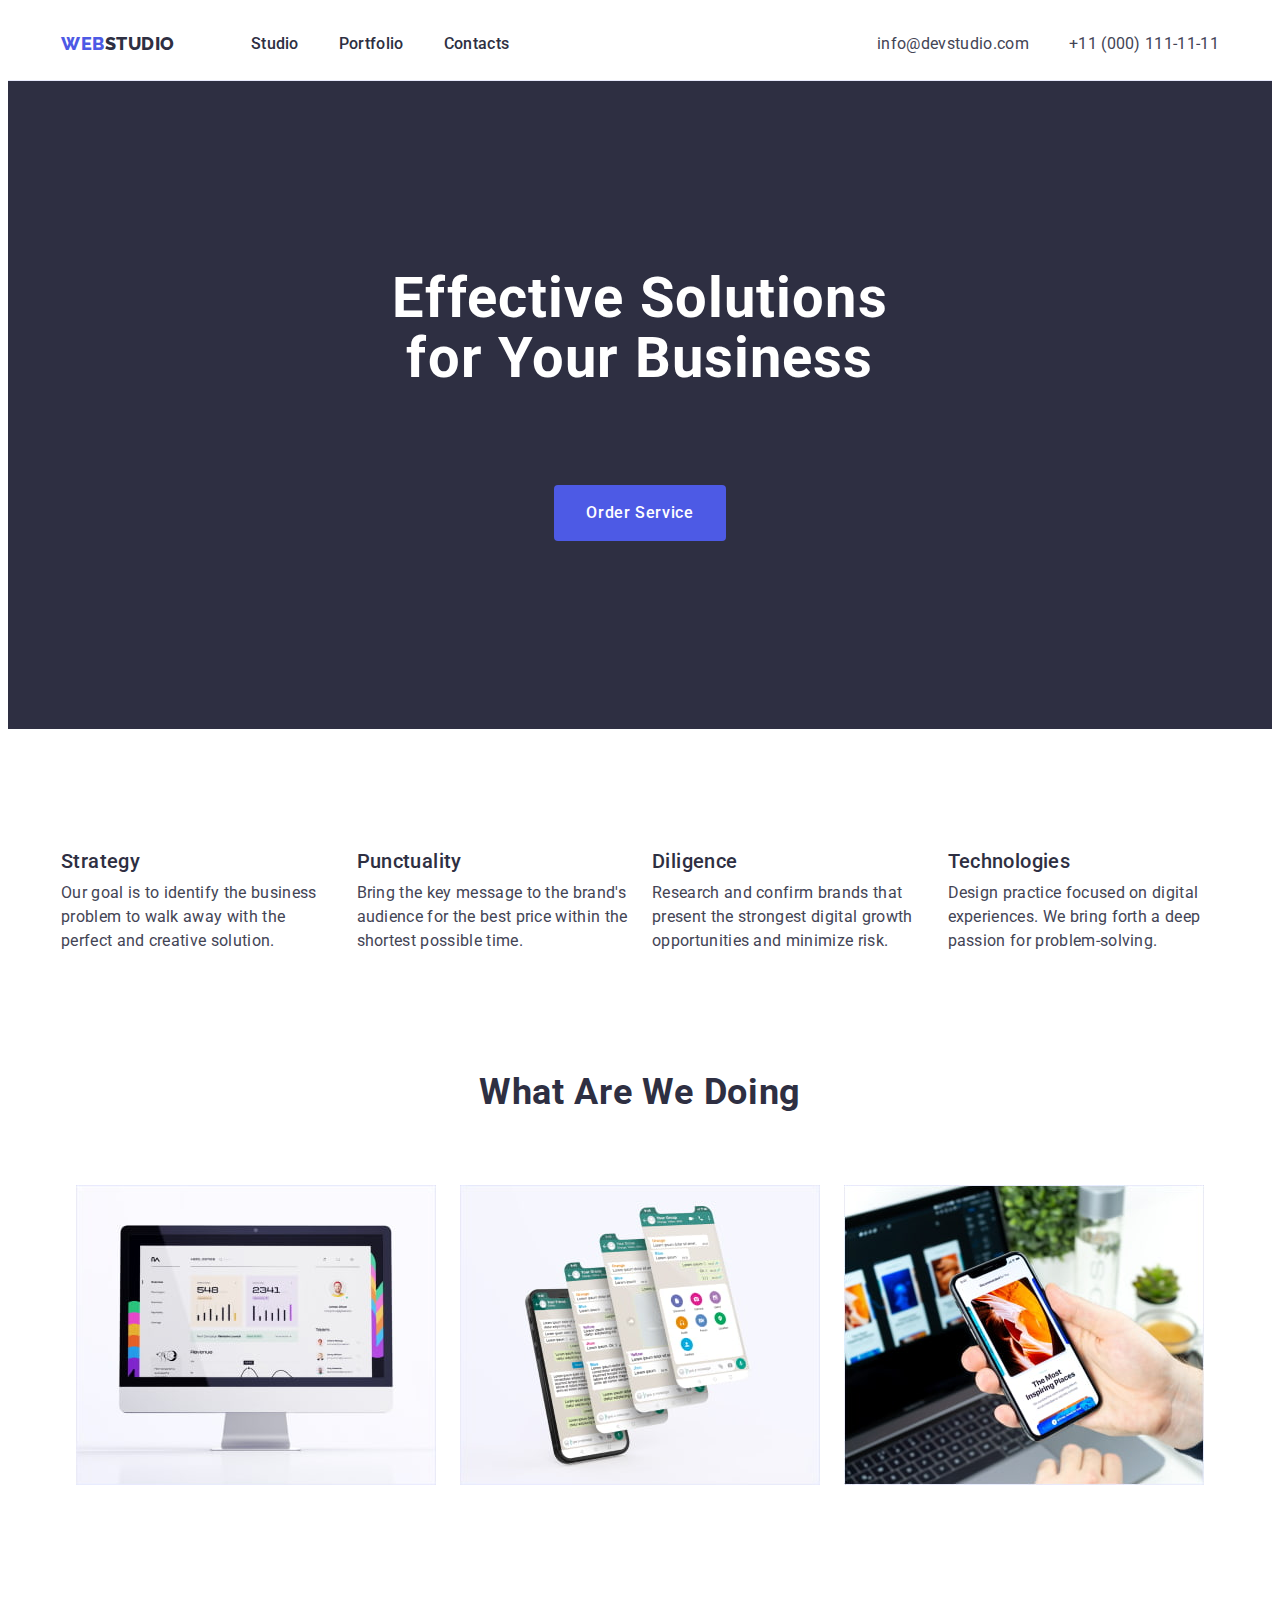
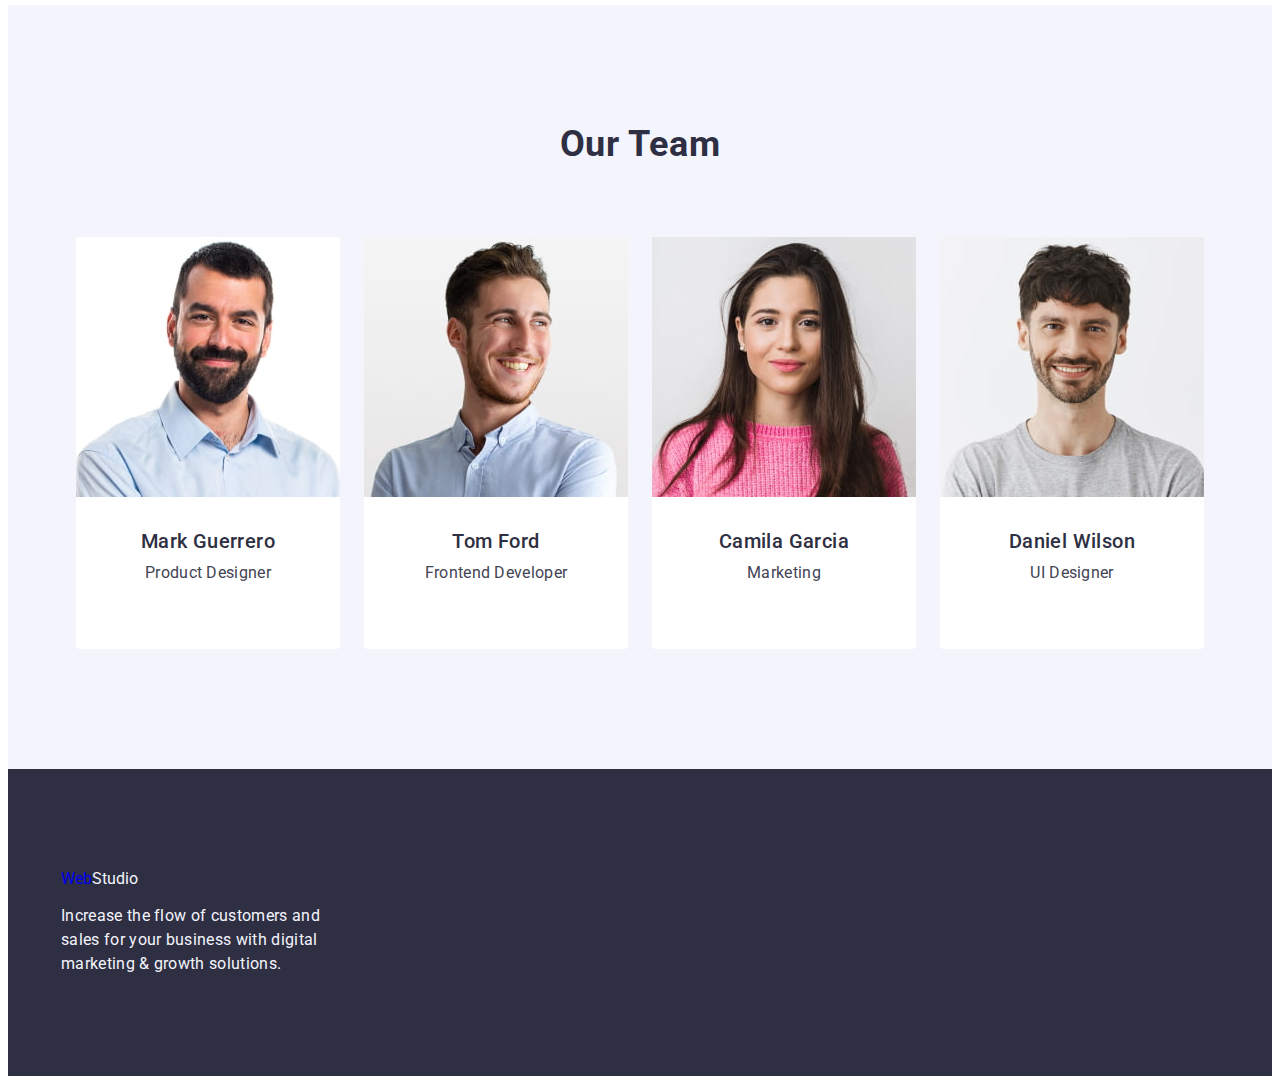
==== commit 2d8dab74: "check" ====
--- a/index.html
+++ b/index.html
@@ -4,10 +4,7 @@
     <meta charset="UTF-8" />
     <meta name="deskription" content="WEB Solutions for Business" />
     <title>WEB Solutions for Business</title>
-    <link
-      rel="stylesheet"
-      href="node_modules/modern-normalize/modern-normalize.css"
-    />
+
     <link
       rel="stylesheet"
       href="https://cdnjs.cloudflare.com/ajax/libs/modern-normalize/2.0.0/modern-normalize.min.css"
@@ -27,11 +24,11 @@
   </head>
 
   <body>
-    <header>
+    <header class="header">
       <div class="header-container container">
         <nav class="nav-wrapper">
           <!-- Logo -->
-          <a class="logo link" href="./index.html"
+          <a class="logo-head link" href="./index.html"
             >Web<span class="logo-header">Studio</span></a
           >
           <!-- Navigation -->
@@ -129,7 +126,7 @@
                 height="300"
               />
             </li>
-            <li>
+            <li class="doing-item">
               <img
                 src="./images/section2/img2.jpg"
                 alt="Mobile phones"
@@ -137,7 +134,7 @@
                 height="300"
               />
             </li>
-            <li>
+            <li class="doing-item">
               <img
                 src="./images/section2/img3.jpg"
                 alt="Devices on hands"
--- a/css/styles.css
+++ b/css/styles.css
@@ -14,6 +14,7 @@
   max-width: 1158px;
   padding-left: 15px;
   padding-right: 15px;
+  margin: 0 auto;
 }
 
 body {
@@ -52,20 +53,25 @@
 }
 
 /* header */
+img {
+  display: block;
+}
+.header {
+  border-bottom: 1px solid var(--cornflower);
+}
+
 .header-container {
   display: flex;
   justify-content: space-between;
-  border-bottom: 1px solid var(--cornflower, #e7e9fc);
 }
 /* Logo */
 
 .nav-wrapper {
   display: flex;
-  gap: 76px;
   align-items: center;
 }
 
-.logo {
+.logo-head {
   color: var(--iris, #4d5ae5);
   font-family: 'Raleway', sans-serif;
   font-size: 18px;
@@ -73,6 +79,7 @@
   line-height: 1.17; /* 116.667% */
   letter-spacing: 0.03em;
   text-transform: uppercase;
+  margin-right: 76px;
 }
 
 .logo-header {
@@ -100,8 +107,7 @@
 }
 
 .nav-item {
-  padding-top: 24px;
-  padding-bottom: 24px;
+  padding: 24px 0;
 }
 
 .nav:focus,
@@ -141,6 +147,7 @@
 
 .hero {
   background-color: var(--navyblue);
+  padding: 188px 0;
 }
 .hero-container {
   display: flex;
@@ -150,8 +157,7 @@
   flex-wrap: wrap;
   align-items: center;
   gap: 48px;
-  padding-top: 188px;
-  padding-bottom: 188px;
+
   width: 1440px;
 }
 
@@ -162,7 +168,7 @@
   line-height: 1.07;
   letter-spacing: 0.02em;
   text-align: center;
-  width: 496px;
+  max-width: 496px;
   margin-bottom: 48px;
 }
 
@@ -175,6 +181,7 @@
   line-height: 1.5;
   letter-spacing: 0.04rem;
   cursor: pointer;
+  min-width: 169px;
   padding: 16px 32px;
   border-radius: 4px;
   border: none;
@@ -186,16 +193,17 @@
 }
 
 /* Section About */
-.about-container {
-  padding-top: 120px;
-  padding-bottom: 120px;
+.about {
+  padding: 120px 0;
 }
 
 .about-list {
   display: flex;
   gap: 24px;
 }
-
+.about-item {
+  flex-basis: calc((100% - 72px) / 4);
+}
 .about-list-title {
   color: var(--navyblue);
   font-size: 20px;
@@ -214,7 +222,7 @@
 }
 
 /* Doing section */
-.doing-container {
+.doing {
   padding-bottom: 120px;
 }
 .doing-list {
@@ -235,13 +243,11 @@
 }
 
 /* Our team */
-.team-container {
+
+.team-section {
+  background-color: var(--cloud);
   padding-top: 120px;
   padding-bottom: 120px;
-}
-
-.team-section {
-  background-color: var(--cloud);
 }
 
 .team-list {
@@ -259,8 +265,7 @@
   flex-direction: column;
   flex-wrap: wrap;
   align-items: center;
-  margin-top: 32px;
-  gap: 8px;
+  padding: 32px 0;
 }
 
 .team-section-title {
@@ -280,6 +285,8 @@
   font-weight: 500;
   line-height: 1.2;
   letter-spacing: 0.02em;
+  text-align: center;
+  margin-bottom: 8px;
 }
 
 .card-text {
@@ -288,10 +295,11 @@
   font-weight: 400;
   line-height: 1.5;
   letter-spacing: 0.02em;
+  text-align: center;
 }
 
 /* Portfolio */
-.portfolio .container {
+.portfolio {
   padding-top: 96px;
   padding-bottom: 120px;
 }
@@ -319,6 +327,7 @@
 .filter-btn:hover {
   background-color: var(--ocean);
   color: var(--white);
+  border: 1px solid transparent;
 }
 /* Portfolio list */
 
@@ -331,15 +340,15 @@
   display: flex;
   flex-wrap: wrap;
   gap: 24px;
-  row-gap: 56px;
+  row-gap: 48px;
+}
+.portfolio-item {
+  flex-basis: calc((100% - 24 * 2) / 3);
 }
 .portfolio-card-content {
   display: flex;
   flex-direction: column;
-  padding-left: 16px;
-  gap: 8px;
-  padding-top: 32px;
-  padding-bottom: 32px;
+  padding: 32px 16px;
   border: 1px solid var(--cornflower);
   border-top: none;
 }
@@ -350,6 +359,7 @@
   font-weight: 500;
   line-height: 1.2;
   letter-spacing: 0.02em;
+  margin-bottom: 8px;
 }
 .filter-text {
   color: var(--slate);
@@ -362,10 +372,11 @@
 
 .footer {
   background-color: var(--navyblue);
-}
-.footer-container {
-  padding-top: 100px;
-  padding-bottom: 100px;
+  padding: 100px 0;
+}
+.logo {
+  display: inline-block;
+  margin-bottom: 16px;
 }
 .text-footer {
   color: var(--cloud);
@@ -373,7 +384,6 @@
   line-height: 1.5;
   letter-spacing: 0.02em;
   width: 264px;
-  margin-top: 16px;
 }
 .logo-footer {
   color: var(--cloud);
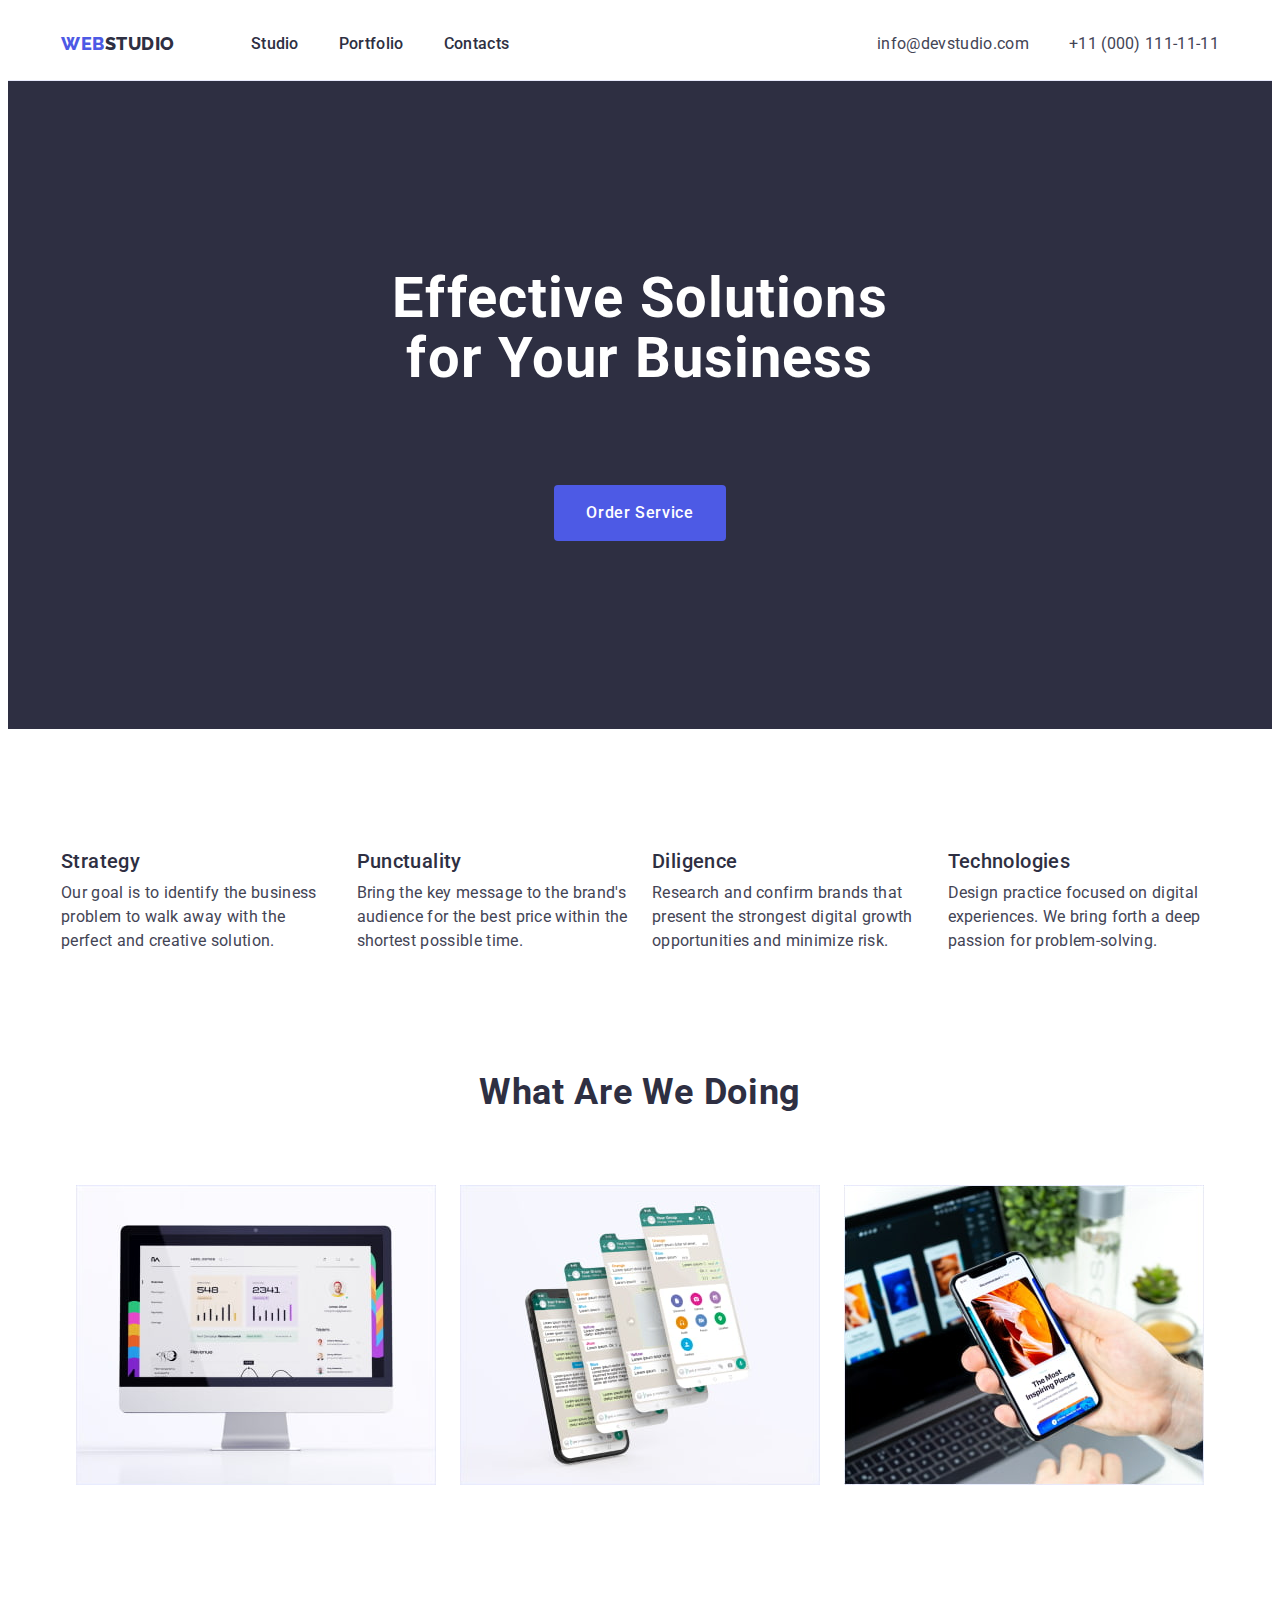
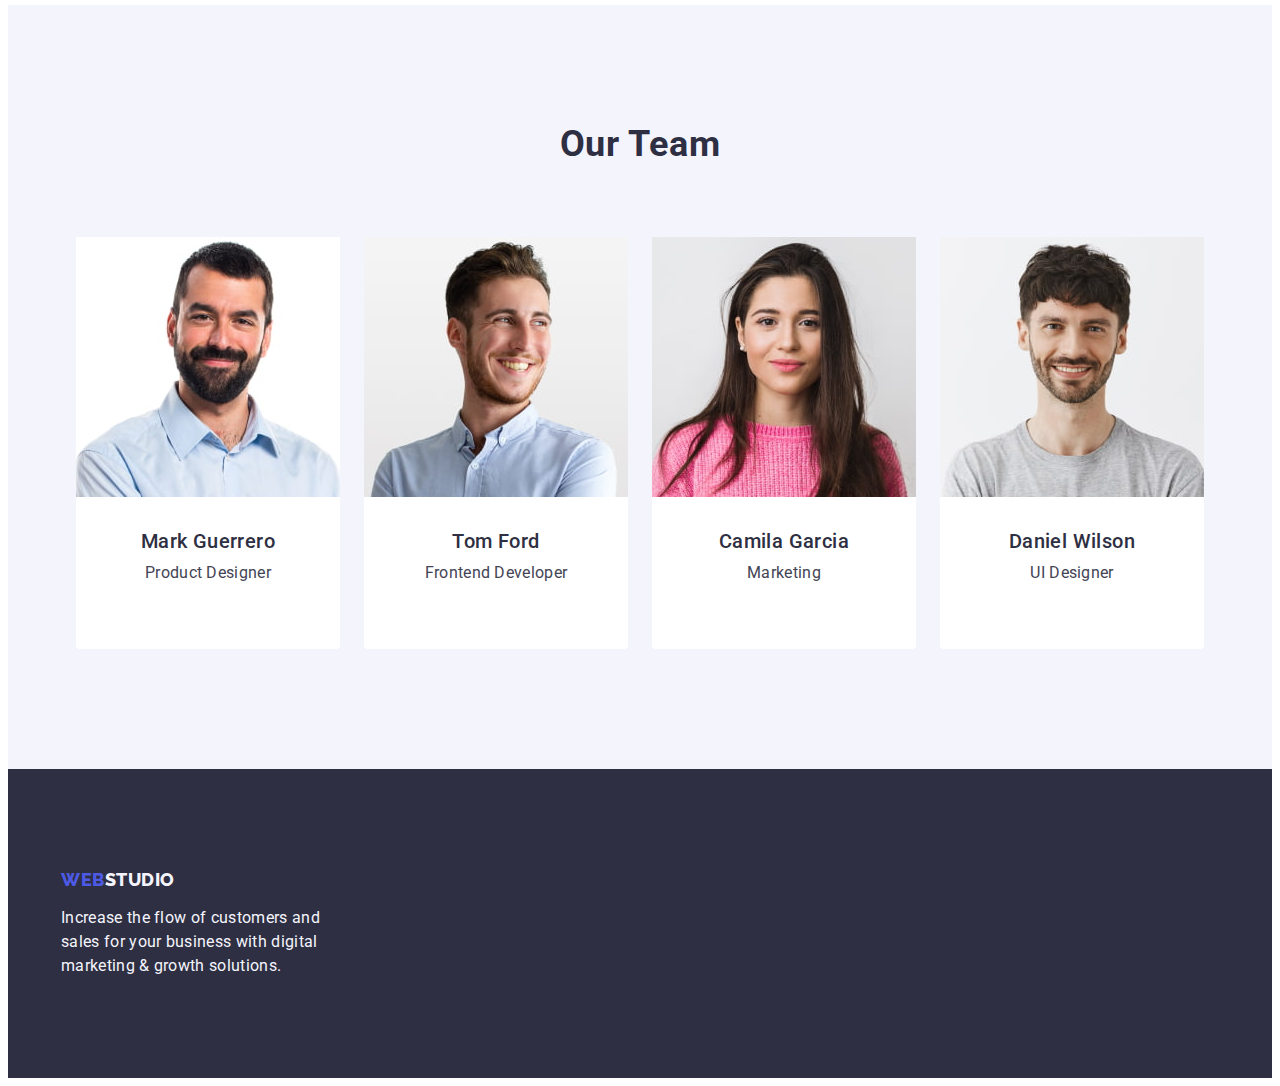
==== commit 7860ce23: "logo check" ====
--- a/index.html
+++ b/index.html
@@ -28,7 +28,7 @@
       <div class="header-container container">
         <nav class="nav-wrapper">
           <!-- Logo -->
-          <a class="logo-head link" href="./index.html"
+          <a class="logo-head logo link" href="./index.html"
             >Web<span class="logo-header">Studio</span></a
           >
           <!-- Navigation -->
@@ -207,7 +207,7 @@
 
     <footer class="footer">
       <div class="footer-container container">
-        <a class="logo link" href="./index.html"
+        <a class="logo-foot logo link" href="./index.html"
           >Web<span class="logo-footer">Studio</span></a
         >
 
--- a/css/styles.css
+++ b/css/styles.css
@@ -72,11 +72,11 @@
 }
 
 .logo-head {
-  color: var(--iris, #4d5ae5);
+  color: var(--iris);
   font-family: 'Raleway', sans-serif;
   font-size: 18px;
   font-weight: 800;
-  line-height: 1.17; /* 116.667% */
+  line-height: 1.17;
   letter-spacing: 0.03em;
   text-transform: uppercase;
   margin-right: 76px;
@@ -104,9 +104,6 @@
   font-weight: 500;
   line-height: 1.5;
   letter-spacing: 0.02em;
-}
-
-.nav-item {
   padding: 24px 0;
 }
 
@@ -374,8 +371,15 @@
   background-color: var(--navyblue);
   padding: 100px 0;
 }
-.logo {
+.logo-foot {
   display: inline-block;
+  color: var(--iris);
+  font-family: 'Raleway', sans-serif;
+  font-size: 18px;
+  font-weight: 800;
+  line-height: 1.17;
+  letter-spacing: 0.03em;
+  text-transform: uppercase;
   margin-bottom: 16px;
 }
 .text-footer {
